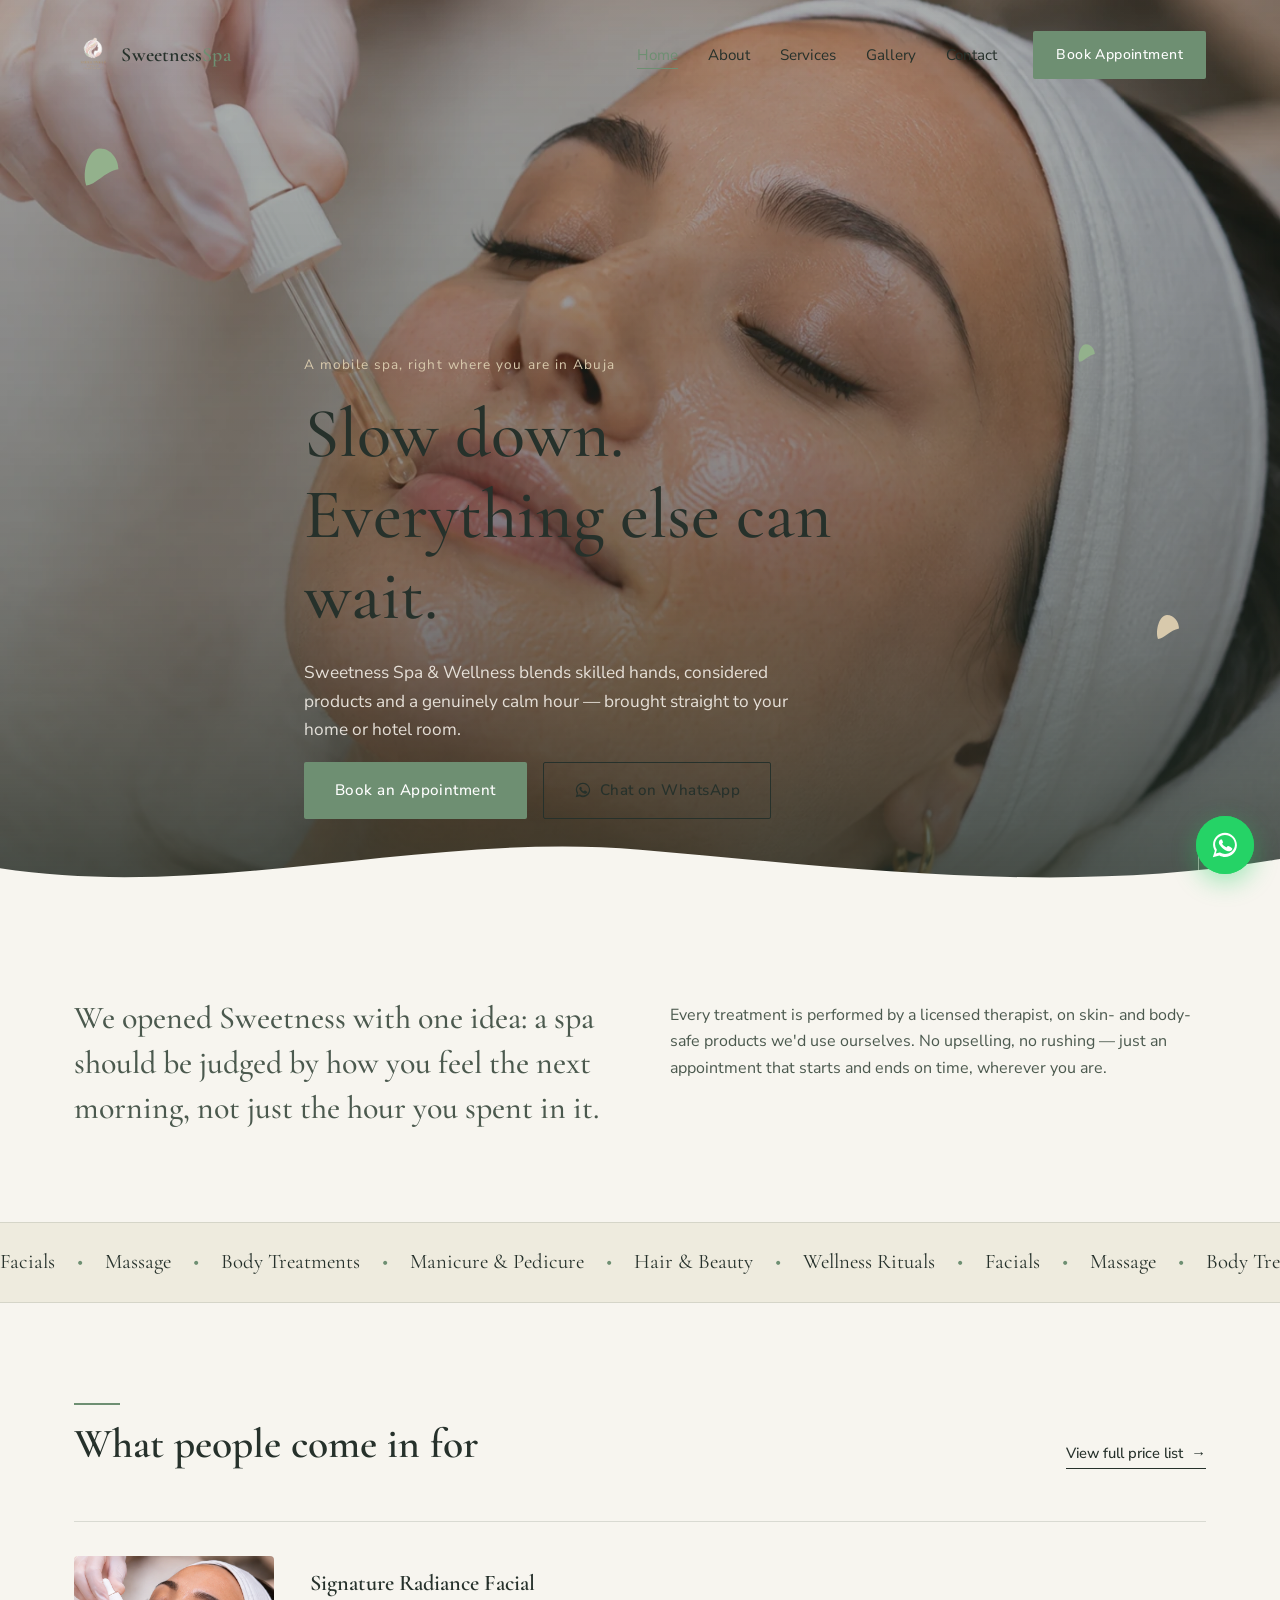
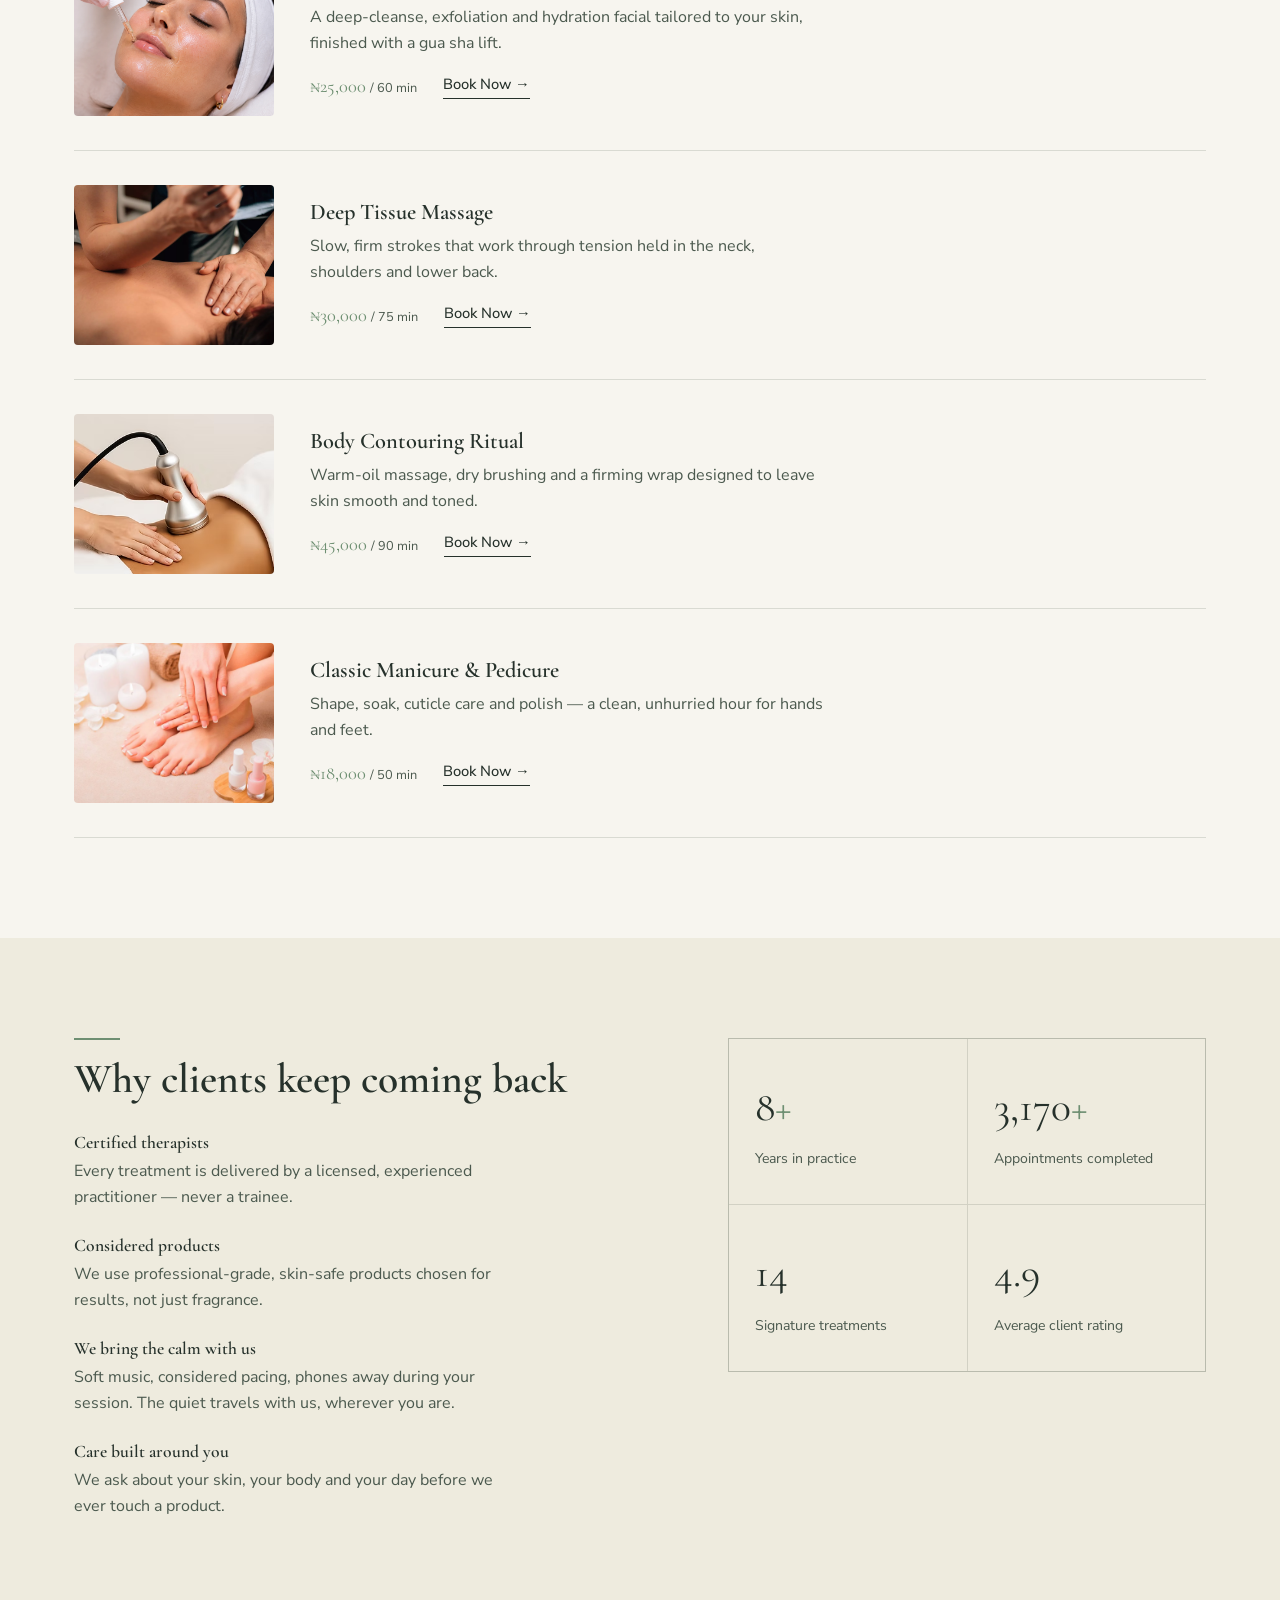
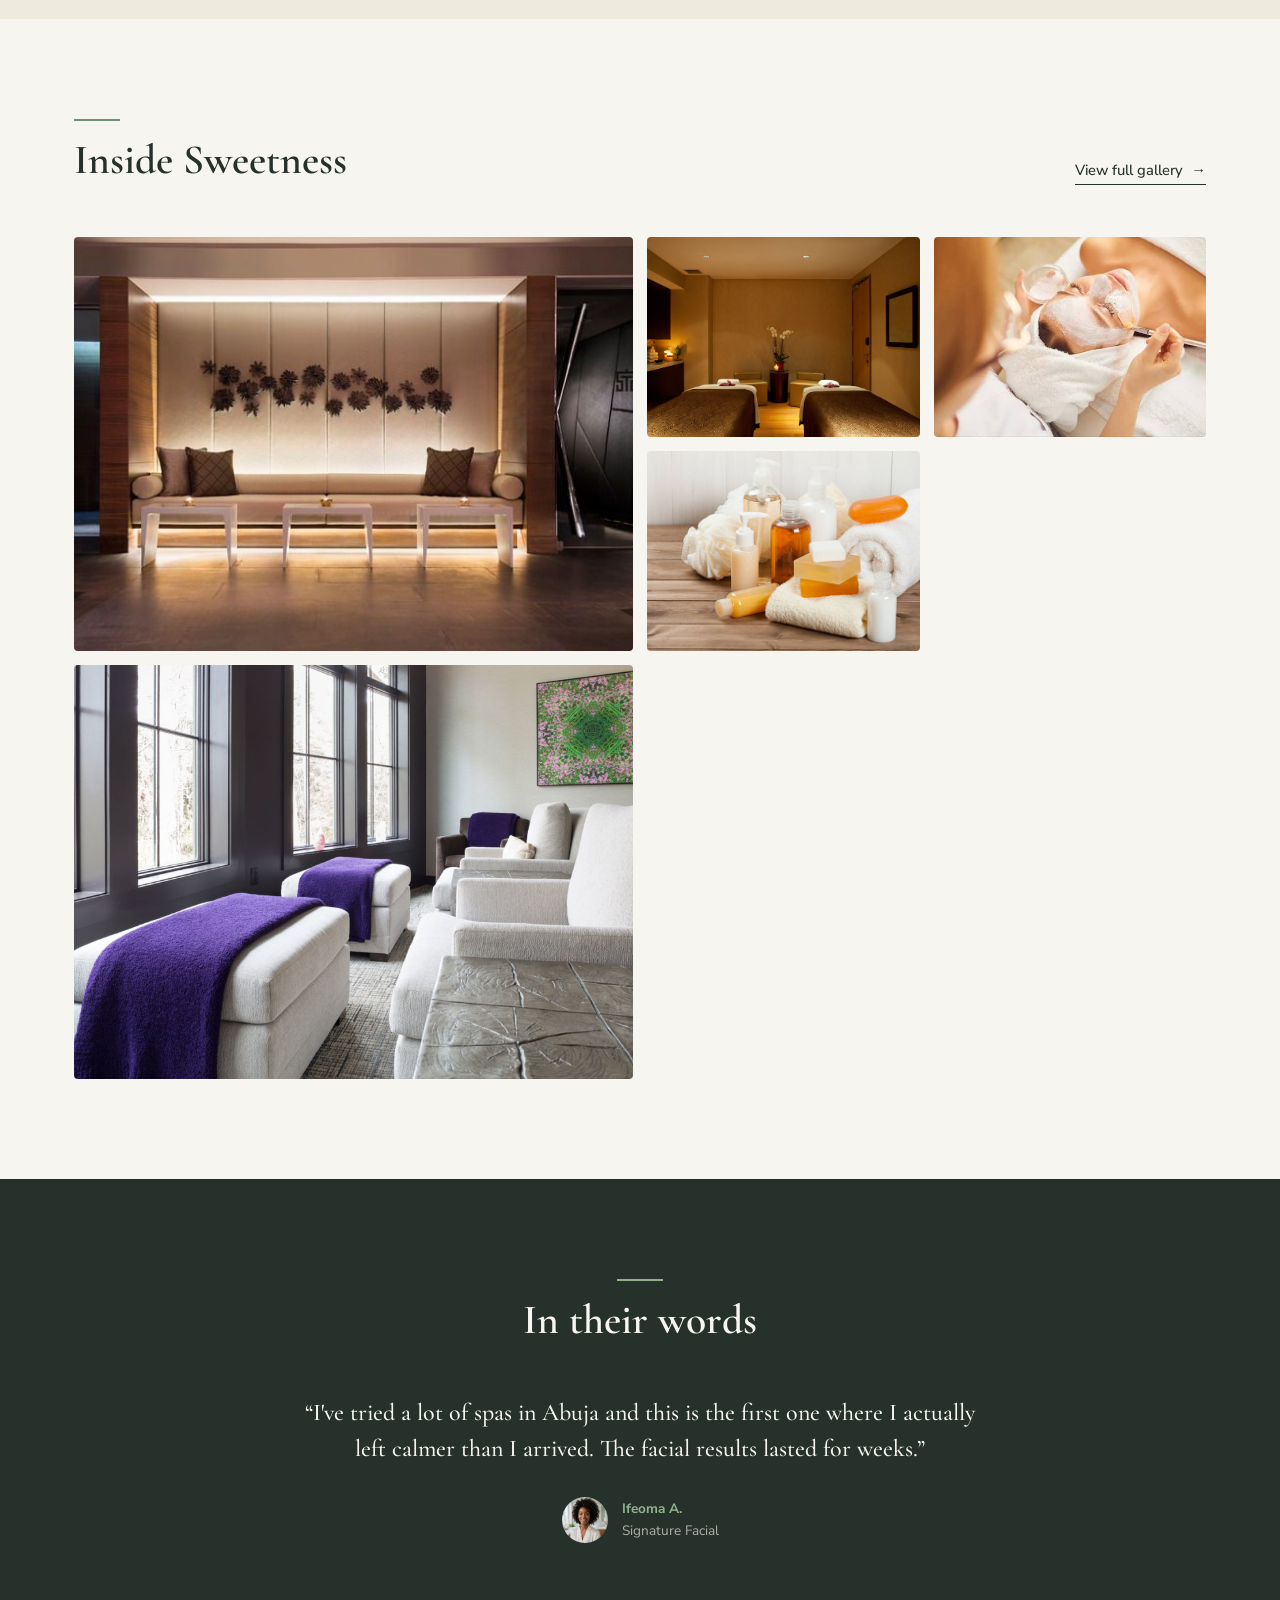
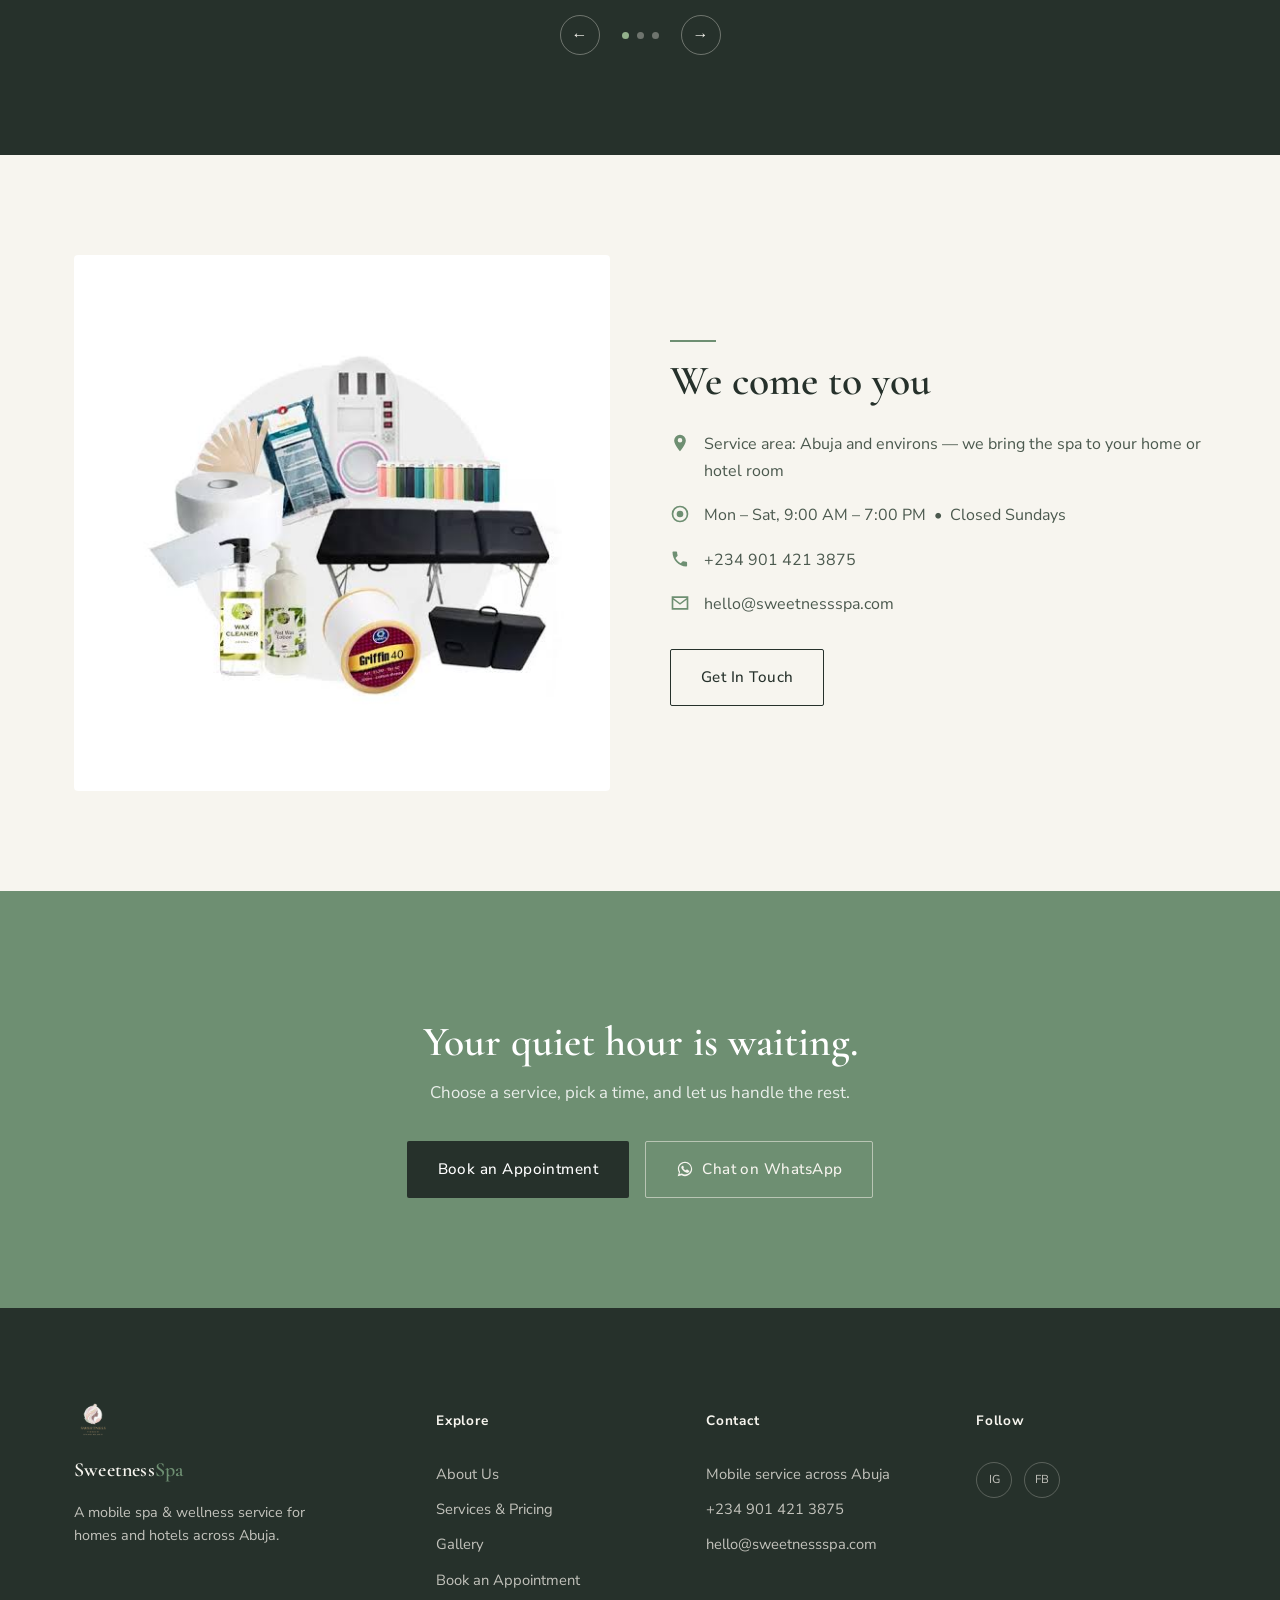
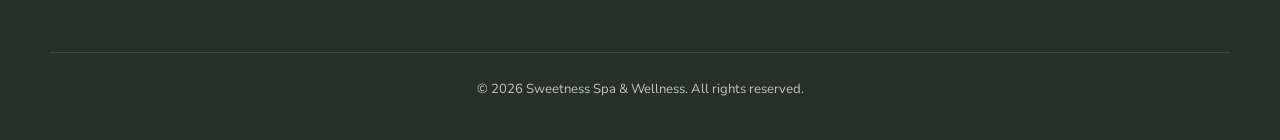
==== index.html @ 0b242384 "Add files via upload" ====
<!DOCTYPE html>
<html lang="en">
<head>
<script>document.documentElement.classList.add('js');</script>
<meta charset="UTF-8">
<meta name="viewport" content="width=device-width, initial-scale=1.0">
<title>Sweetness Spa & Wellness | Mobile Spa & Beauty Treatments in Abuja</title>
<meta name="description" content="Sweetness Spa & Wellness is a mobile spa bringing premium facials, massages, body treatments and beauty services to your home or hotel in Abuja. Book on WhatsApp.">
<meta name="keywords" content="mobile spa, massage, facial, wellness, home service spa, Abuja spa">
<link rel="canonical" href="https://www.sweetnessspa.com/">

<!-- Open Graph -->
<meta property="og:title" content="Sweetness Spa & Wellness">
<meta property="og:description" content="Premium spa & beauty treatments. Book your appointment today.">
<meta property="og:type" content="website">

<!-- REPLACE: favicon.ico -->
<link rel="icon" type="image/x-icon" href="images/favicon.ico">

<!-- Fonts -->
<link rel="preconnect" href="https://fonts.googleapis.com">
<link rel="preconnect" href="https://fonts.gstatic.com" crossorigin>
<link href="https://fonts.googleapis.com/css2?family=Cormorant+Garamond:ital,wght@0,400;0,500;0,600;0,700;1,500&family=Nunito+Sans:wght@300;400;500;600;700&display=swap" rel="stylesheet">

<link rel="stylesheet" href="css/style.css">
</head>
<body>

<!-- ================= PRELOADER ================= -->
<div class="preloader" id="preloader">
  <span class="preloader-mark">A</span>
</div>

<!-- ================= HEADER / NAV ================= -->
<header class="site-header" id="siteHeader">
  <div class="container header-inner">
    <a href="index.html" class="brand">
      <!-- REPLACE: logo.png -->
      <img src="img/WhatsApp_Image_2026-09-09_at_16.19.24-removebg-preview.png" alt="Sweetness Spa & Wellness logo" class="brand-logo">
      <span class="brand-name">Sweetness<em>Spa</em></span>
    </a>

    <nav class="main-nav" id="mainNav">
      <ul>
        <li><a href="index.html" class="active">Home</a></li>
        <li><a href="about.html">About</a></li>
        <li><a href="services.html">Services</a></li>
        <li><a href="gallery.html">Gallery</a></li>
        <li><a href="contact.html">Contact</a></li>
      </ul>
      <a href="booking.html" class="btn btn-gold nav-cta">Book Appointment</a>
    </nav>

    <button class="hamburger" id="hamburger" aria-label="Open menu" aria-expanded="false" aria-controls="mainNav">
      <span></span><span></span><span></span>
    </button>
  </div>
</header>

<main id="main-content">

  <!-- ================= HERO ================= -->
  <section class="hero" id="hero">
    <div class="hero-media">
      <!-- REPLACE: hero-spa.jpg (wide, high-quality interior/treatment shot) -->
      <img src="img/signature_radiance.webp" alt="Sweetness Spa treatment room" class="hero-img">
      <div class="hero-overlay"></div>
    </div>

    <div class="container hero-content">
      <p class="eyebrow reveal-item" data-reveal="1">A mobile spa, right where you are in Abuja</p>
      <h1 class="hero-title">
        <span class="line" data-reveal="2">Slow down.</span>
        <span class="line" data-reveal="3">Everything else can wait.</span>
      </h1>
      <p class="hero-sub reveal-item" data-reveal="4">
        Sweetness Spa &amp; Wellness blends skilled hands, considered products and a
        genuinely calm hour — brought straight to your home or hotel room.
      </p>
      <div class="hero-actions reveal-item" data-reveal="5">
        <a href="booking.html" class="btn btn-gold">Book an Appointment</a>
        <a href="#" class="btn btn-outline whatsapp-cta" id="heroWhatsapp">
          <svg viewBox="0 0 32 32" class="icon-wa" aria-hidden="true"><path d="M16 3C9 3 3.3 8.6 3.3 15.5c0 2.4.7 4.7 1.9 6.7L3 29l7-1.9c1.9 1 4 1.6 6 1.6 7 0 12.7-5.6 12.7-12.5S23 3 16 3zm0 22.6c-1.9 0-3.7-.5-5.3-1.5l-.4-.2-4.1 1.1 1.1-4-.3-.4a10.1 10.1 0 0 1-1.6-5.4C5.4 9.9 10.1 5.3 16 5.3c5.9 0 10.6 4.6 10.6 10.2S21.9 25.6 16 25.6zm5.8-7.6c-.3-.1-1.9-.9-2.2-1s-.5-.1-.7.1-.8 1-1 1.2-.3.2-.6.1a8.3 8.3 0 0 1-2.5-1.5 9.3 9.3 0 0 1-1.7-2.1c-.2-.3 0-.5.1-.6l.4-.5.3-.4a.6.6 0 0 0 0-.5c-.1-.1-.7-1.6-.9-2.2s-.5-.5-.7-.5h-.6a1.2 1.2 0 0 0-.8.4A3.6 3.6 0 0 0 9.4 13c0 1.7 1.3 3.4 1.5 3.6s2.5 3.8 6 5.2c3.6 1.4 3.6.9 4.2.9s2.1-.8 2.4-1.6.3-1.5.2-1.6-.3-.2-.6-.3z"/></svg>
          Chat on WhatsApp
        </a>
      </div>
    </div>

    <div class="hero-scroll-cue" aria-hidden="true"><span></span>Scroll</div>
  </section>

  <!-- ================= INTRO STRIP ================= -->
  <section class="intro">
    <div class="container intro-grid">
      <p class="intro-lead">
        We opened Sweetness with one idea: a spa should be judged by how you feel
        the next morning, not just the hour you spent in it.
      </p>
      <p class="intro-copy">
        Every treatment is performed by a licensed therapist, on skin- and
        body-safe products we'd use ourselves. No upselling, no rushing —
        just an appointment that starts and ends on time, wherever you are.
      </p>
    </div>
  </section>

  <!-- ================= SERVICES MARQUEE ================= -->
  <div class="marquee" aria-hidden="true">
    <div class="marquee-track">
      <span>Facials</span><span>•</span><span>Massage</span><span>•</span>
      <span>Body Treatments</span><span>•</span><span>Manicure &amp; Pedicure</span><span>•</span>
      <span>Hair &amp; Beauty</span><span>•</span><span>Wellness Rituals</span><span>•</span>
      <span>Facials</span><span>•</span><span>Massage</span><span>•</span>
      <span>Body Treatments</span><span>•</span><span>Manicure &amp; Pedicure</span><span>•</span>
      <span>Hair &amp; Beauty</span><span>•</span><span>Wellness Rituals</span><span>•</span>
    </div>
  </div>

  <!-- ================= FEATURED SERVICES ================= -->
  <section class="section services-preview" id="services">
    <div class="container">
      <div class="section-head">
        <h2>What people come in for</h2>
        <a href="services.html" class="text-link">View full price list &nbsp;&rarr;</a>
      </div>

      <div class="service-list">

        <article class="service-row">
          <div class="service-row-media">
            <!-- REPLACE: service-facial.jpg -->
            <img src="img/signature_radiance.webp" alt="Signature facial treatment">
          </div>
          <div class="service-row-body">
            <h3>Signature Radiance Facial</h3>
            <p>A deep-cleanse, exfoliation and hydration facial tailored to your skin, finished with a gua sha lift.</p>
            <div class="service-row-foot">
              <span class="price">&#8358;25,000 <small>/ 60 min</small></span>
              <a href="booking.html" class="text-link">Book Now &rarr;</a>
            </div>
          </div>
        </article>

        <article class="service-row">
          <div class="service-row-media">
            <!-- REPLACE: service-massage.jpg -->
            <img src="img/what-is-deep-tissue-massage-therapy-propel-physiotherapy.webp" alt="Deep tissue massage treatment">
          </div>
          <div class="service-row-body">
            <h3>Deep Tissue Massage</h3>
            <p>Slow, firm strokes that work through tension held in the neck, shoulders and lower back.</p>
            <div class="service-row-foot">
              <span class="price">&#8358;30,000 <small>/ 75 min</small></span>
              <a href="booking.html" class="text-link">Book Now &rarr;</a>
            </div>
          </div>
        </article>

        <article class="service-row">
          <div class="service-row-media">
            <!-- REPLACE: service-body.jpg -->
            <img src="img/0b7c45_4ff59da51ad84a81b05bffb6a2424893~mv2.avif" alt="Body contouring treatment">
          </div>
          <div class="service-row-body">
            <h3>Body Contouring Ritual</h3>
            <p>Warm-oil massage, dry brushing and a firming wrap designed to leave skin smooth and toned.</p>
            <div class="service-row-foot">
              <span class="price">&#8358;45,000 <small>/ 90 min</small></span>
              <a href="booking.html" class="text-link">Book Now &rarr;</a>
            </div>
          </div>
        </article>

        <article class="service-row">
          <div class="service-row-media">
            <!-- REPLACE: service-nails.jpg -->
            <img src="img/Classic-edicure.webp" alt="Manicure and pedicure treatment">
          </div>
          <div class="service-row-body">
            <h3>Classic Manicure &amp; Pedicure</h3>
            <p>Shape, soak, cuticle care and polish — a clean, unhurried hour for hands and feet.</p>
            <div class="service-row-foot">
              <span class="price">&#8358;18,000 <small>/ 50 min</small></span>
              <a href="booking.html" class="text-link">Book Now &rarr;</a>
            </div>
          </div>
        </article>

      </div>
    </div>
  </section>

  <!-- ================= WHY CHOOSE US ================= -->
  <section class="section why-us">
    <div class="container why-grid">
      <div class="why-copy">
        <h2>Why clients keep coming back</h2>
        <ul class="why-list">
          <li>
            <h4>Certified therapists</h4>
            <p>Every treatment is delivered by a licensed, experienced practitioner — never a trainee.</p>
          </li>
          <li>
            <h4>Considered products</h4>
            <p>We use professional-grade, skin-safe products chosen for results, not just fragrance.</p>
          </li>
          <li>
            <h4>We bring the calm with us</h4>
            <p>Soft music, considered pacing, phones away during your session. The quiet travels with us, wherever you are.</p>
          </li>
          <li>
            <h4>Care built around you</h4>
            <p>We ask about your skin, your body and your day before we ever touch a product.</p>
          </li>
        </ul>
      </div>

      <div class="why-stats" id="statsBlock">
        <div class="stat">
          <span class="stat-number" data-count="8">0</span><span class="stat-suffix">+</span>
          <p>Years in practice</p>
        </div>
        <div class="stat">
          <span class="stat-number" data-count="3200">0</span><span class="stat-suffix">+</span>
          <p>Appointments completed</p>
        </div>
        <div class="stat">
          <span class="stat-number" data-count="14">0</span>
          <p>Signature treatments</p>
        </div>
        <div class="stat">
          <span class="stat-number" data-count="4.9" data-decimal="1">0</span>
          <p>Average client rating</p>
        </div>
      </div>
    </div>
  </section>

  <!-- ================= GALLERY PREVIEW ================= -->
  <section class="section gallery-preview">
    <div class="container">
      <div class="section-head">
        <h2>Inside Sweetness</h2>
        <a href="gallery.html" class="text-link">View full gallery &nbsp;&rarr;</a>
      </div>
      <div class="gallery-grid">
        <!-- REPLACE: gallery-1.jpg through gallery-6.jpg with real spa photos -->
        <a href="gallery.html" class="gallery-item span-2"><img src="img/spa_reception_area.jpg" alt="Spa reception area"></a>
        <a href="gallery.html" class="gallery-item"><img src="img/treatment_room.webp" alt="Treatment room"></a>
        <a href="gallery.html" class="gallery-item"><img src="img/facial_treatment_in_process.jfif" alt="Facial treatment in progress"></a>
        <a href="gallery.html" class="gallery-item"><img src="img/spa.jpg" alt="Spa products"></a>
        <a href="gallery.html" class="gallery-item span-2"><img src="img/relax-room-chairs-1024x635.jpg" alt="Relaxation lounge"></a>
      </div>
    </div>
  </section>

  <!-- ================= TESTIMONIALS ================= -->
  <section class="section testimonials">
    <div class="container">
      <h2 class="center">In their words</h2>

      <div class="testi-slider" id="testiSlider">
        <div class="testi-track" id="testiTrack">

          <blockquote class="testi-slide">
            <p>&ldquo;I've tried a lot of spas in Abuja and this is the first one where I actually left calmer than I arrived. The facial results lasted for weeks.&rdquo;</p>
            <footer>
              <!-- REPLACE: avatar-1.jpg -->
              <img src="img/client_review_1.jfif" alt="Client portrait">
              <div><strong>Ifeoma A.</strong><span>Signature Facial</span></div>
            </footer>
          </blockquote>

          <blockquote class="testi-slide">
            <p>&ldquo;Booked a massage for my birthday and ended up making it a monthly thing. The therapists actually listen to what you ask for.&rdquo;</p>
            <footer>
              <!-- REPLACE: avatar-2.jpg -->
              <img src="img/client_review_2.jpg" alt="Client portrait">
              <div><strong>Daniel O.</strong><span>Deep Tissue Massage</span></div>
            </footer>
          </blockquote>

          <blockquote class="testi-slide">
            <p>&ldquo;The booking process was so easy and they confirmed on WhatsApp within minutes. Small thing, but it says a lot about how they run the place.&rdquo;</p>
            <footer>
              <!-- REPLACE: avatar-3.jpg -->
              <img src="img/client_review_3.avif" alt="Client portrait">
              <div><strong>Chiamaka N.</strong><span>Body Contouring Ritual</span></div>
            </footer>
          </blockquote>

        </div>

        <div class="testi-controls">
          <button id="testiPrev" aria-label="Previous testimonial">&larr;</button>
          <div class="testi-dots" id="testiDots"></div>
          <button id="testiNext" aria-label="Next testimonial">&rarr;</button>
        </div>
      </div>
    </div>
  </section>

  <!-- ================= WE COME TO YOU ================= -->
  <section class="section location-preview">
    <div class="container location-grid">
      <div class="location-media">
        <!-- REPLACE: a real photo of your travel kit / setup at a client's home -->
        <img src="img/spa_mobile_kit.jfif" alt="Sweetness Spa mobile treatment kit">
      </div>
      <div class="location-body">
        <h2>We come to you</h2>
        <ul class="location-details">
          <li>
            <svg viewBox="0 0 24 24" class="icon"><path d="M12 2a7 7 0 0 0-7 7c0 5.25 7 13 7 13s7-7.75 7-13a7 7 0 0 0-7-7zm0 9.5A2.5 2.5 0 1 1 12 6a2.5 2.5 0 0 1 0 5.5z"/></svg>
            <span>Service area: Abuja and environs &mdash; we bring the spa to your home or hotel room</span>
          </li>
          <li>
            <svg viewBox="0 0 24 24" class="icon"><path d="M12 8a4 4 0 1 0 0 8 4 4 0 0 0 0-8zm0-6a10 10 0 1 0 0 20 10 10 0 0 0 0-20zm0 18a8 8 0 1 1 0-16 8 8 0 0 1 0 16z"/></svg>
            <!-- REPLACE: actual service hours -->
            <span>Mon &ndash; Sat, 9:00 AM &ndash; 7:00 PM &nbsp;&bull;&nbsp; Closed Sundays</span>
          </li>
          <li>
            <svg viewBox="0 0 24 24" class="icon"><path d="M6.6 10.8c1.4 2.7 3.6 4.9 6.3 6.3l2.1-2.1c.3-.3.7-.4 1-.2 1.1.4 2.3.6 3.5.6.6 0 1 .4 1 1V20c0 .6-.4 1-1 1C10.6 21 3 13.4 3 4c0-.6.4-1 1-1h3.5c.6 0 1 .4 1 1 0 1.2.2 2.4.6 3.5.1.4 0 .8-.2 1L6.6 10.8z"/></svg>
            <span>+234 901 421 3875</span>
          </li>
          <li>
            <svg viewBox="0 0 24 24" class="icon"><path d="M2 4h20v16H2V4zm2 2v.01L12 12l8-5.99V6H4zm16 12V8.24l-8 6-8-6V18h16z"/></svg>
            <!-- REPLACE: actual email address -->
            <span>hello@sweetnessspa.com</span>
          </li>
        </ul>
        <a href="contact.html" class="btn btn-outline">Get In Touch</a>
      </div>
    </div>
  </section>

  <!-- ================= FINAL CTA ================= -->
  <section class="final-cta">
    <div class="container">
      <h2>Your quiet hour is waiting.</h2>
      <p>Choose a service, pick a time, and let us handle the rest.</p>
      <div class="hero-actions">
        <a href="booking.html" class="btn btn-gold">Book an Appointment</a>
        <a href="#" class="btn btn-outline-light whatsapp-cta" id="ctaWhatsapp">
          <svg viewBox="0 0 32 32" class="icon-wa" aria-hidden="true"><path d="M16 3C9 3 3.3 8.6 3.3 15.5c0 2.4.7 4.7 1.9 6.7L3 29l7-1.9c1.9 1 4 1.6 6 1.6 7 0 12.7-5.6 12.7-12.5S23 3 16 3zm0 22.6c-1.9 0-3.7-.5-5.3-1.5l-.4-.2-4.1 1.1 1.1-4-.3-.4a10.1 10.1 0 0 1-1.6-5.4C5.4 9.9 10.1 5.3 16 5.3c5.9 0 10.6 4.6 10.6 10.2S21.9 25.6 16 25.6zm5.8-7.6c-.3-.1-1.9-.9-2.2-1s-.5-.1-.7.1-.8 1-1 1.2-.3.2-.6.1a8.3 8.3 0 0 1-2.5-1.5 9.3 9.3 0 0 1-1.7-2.1c-.2-.3 0-.5.1-.6l.4-.5.3-.4a.6.6 0 0 0 0-.5c-.1-.1-.7-1.6-.9-2.2s-.5-.5-.7-.5h-.6a1.2 1.2 0 0 0-.8.4A3.6 3.6 0 0 0 9.4 13c0 1.7 1.3 3.4 1.5 3.6s2.5 3.8 6 5.2c3.6 1.4 3.6.9 4.2.9s2.1-.8 2.4-1.6.3-1.5.2-1.6-.3-.2-.6-.3z"/></svg>
          Chat on WhatsApp
        </a>
      </div>
    </div>
  </section>

</main>

<!-- ================= FOOTER ================= -->
<footer class="site-footer">
  <div class="container footer-grid">
    <div class="footer-brand">
      <!-- REPLACE: logo.png (light version if needed) -->
      <img src="img/WhatsApp_Image_2026-09-09_at_16.19.24-removebg-preview.png" alt="Sweetness Spa & Wellness logo" class="brand-logo">
      <span class="brand-name">Sweetness<em>Spa</em></span>
      <p>A mobile spa &amp; wellness service for homes and hotels across Abuja.</p>
    </div>

    <div class="footer-col">
      <h5>Explore</h5>
      <a href="about.html">About Us</a>
      <a href="services.html">Services &amp; Pricing</a>
      <a href="gallery.html">Gallery</a>
      <a href="booking.html">Book an Appointment</a>
    </div>

    <div class="footer-col">
      <h5>Contact</h5>
      <!-- REPLACE: actual address -->
      <a href="contact.html">Mobile service across Abuja</a>
      <!-- REPLACE: actual phone number -->
      <a href="tel:+2349014213875">+234 901 421 3875</a>
      <!-- REPLACE: actual email -->
      <a href="mailto:hello@sweetnessspa.com">hello@sweetnessspa.com</a>
    </div>

    <div class="footer-col">
      <h5>Follow</h5>
      <div class="social-row">
        <!-- REPLACE: real social links -->
        <a href="https://www.instagram.com/choco68290" target="_blank" rel="noopener" aria-label="Instagram">IG</a>
        <a href="https://www.facebook.com/share/1FDZrERVQa/?mibextid=wwXIfr" target="_blank" rel="noopener" aria-label="Facebook">FB</a>
      </div>
    </div>
  </div>
  <div class="footer-bottom container">
    <p>&copy; <span id="year"></span> Sweetness Spa &amp; Wellness. All rights reserved.</p>
  </div>
</footer>

<!-- ================= FLOATING WHATSAPP BUTTON ================= -->
<a href="#" class="whatsapp-float" id="floatWhatsapp" aria-label="Chat with us on WhatsApp">
  <svg viewBox="0 0 32 32" aria-hidden="true"><path d="M16 3C9 3 3.3 8.6 3.3 15.5c0 2.4.7 4.7 1.9 6.7L3 29l7-1.9c1.9 1 4 1.6 6 1.6 7 0 12.7-5.6 12.7-12.5S23 3 16 3zm0 22.6c-1.9 0-3.7-.5-5.3-1.5l-.4-.2-4.1 1.1 1.1-4-.3-.4a10.1 10.1 0 0 1-1.6-5.4C5.4 9.9 10.1 5.3 16 5.3c5.9 0 10.6 4.6 10.6 10.2S21.9 25.6 16 25.6zm5.8-7.6c-.3-.1-1.9-.9-2.2-1s-.5-.1-.7.1-.8 1-1 1.2-.3.2-.6.1a8.3 8.3 0 0 1-2.5-1.5 9.3 9.3 0 0 1-1.7-2.1c-.2-.3 0-.5.1-.6l.4-.5.3-.4a.6.6 0 0 0 0-.5c-.1-.1-.7-1.6-.9-2.2s-.5-.5-.7-.5h-.6a1.2 1.2 0 0 0-.8.4A3.6 3.6 0 0 0 9.4 13c0 1.7 1.3 3.4 1.5 3.6s2.5 3.8 6 5.2c3.6 1.4 3.6.9 4.2.9s2.1-.8 2.4-1.6.3-1.5.2-1.6-.3-.2-.6-.3z"/></svg>
</a>

<script src="js/main.js"></script>
</body>
</html>
---- css/style.css ----
/* ============================================================
   SWEETNESS SPA & WELLNESS — STYLE SHEET
   ============================================================ */

:root{
  --cream:      #F7F5EF;
  --beige:      #EEEBDE;
  --beige-dark: #E2DCC7;
  --charcoal:   #26312B;
  --charcoal-soft: #4B594E;
  --gold:       #6E8F72;
  --gold-light: #93B18C;
  --nude:       #D8C9AC;
  --white:      #FFFFFF;

  --font-display: "Cormorant Garamond", Georgia, serif;
  --font-body: "Nunito Sans", Arial, sans-serif;

  --container-w: 1180px;
  --radius-sm: 4px;
  --radius-md: 10px;
  --ease: cubic-bezier(.22,.61,.36,1);
}

*,*::before,*::after{ box-sizing:border-box; }
html{ scroll-behavior:smooth; }

@media (prefers-reduced-motion: reduce){
  html{ scroll-behavior:auto; }
  *,*::before,*::after{ animation-duration:.001ms !important; animation-iteration-count:1 !important; transition-duration:.001ms !important; scroll-behavior:auto !important; }
}

html, body{ max-width:100%; overflow-x:hidden; }

body{
  margin:0;
  font-family:var(--font-body);
  color:var(--charcoal);
  background:var(--cream);
  font-size:16px;
  line-height:1.65;
  -webkit-font-smoothing:antialiased;
}

img{ max-width:100%; display:block; }
a{ color:inherit; text-decoration:none; }
ul{ list-style:none; margin:0; padding:0; }
h1,h2,h3,h4{
  font-family:var(--font-display);
  font-weight:600;
  line-height:1.15;
  margin:0 0 .5em;
  color:var(--charcoal);
}
p{ margin:0 0 1em; }
.container{
  max-width:var(--container-w);
  margin:0 auto;
  padding:0 24px;
}

:focus-visible{
  outline:2px solid var(--gold);
  outline-offset:3px;
}

/* ---------- Buttons ---------- */
.btn{
  display:inline-flex;
  align-items:center;
  gap:8px;
  padding:15px 30px;
  border-radius:2px;
  font-family:var(--font-body);
  font-size:.95rem;
  font-weight:500;
  letter-spacing:.03em;
  border:1px solid transparent;
  cursor:pointer;
  transition:transform .35s var(--ease), background .35s var(--ease), color .35s var(--ease), border-color .35s var(--ease);
  white-space:nowrap;
}
.btn-gold{
  background:var(--gold);
  color:var(--white);
}
.btn-gold:hover{
  background:var(--charcoal);
  transform:translateY(-2px);
  box-shadow:0 12px 28px rgba(110,143,114,.35);
}
.btn-outline{
  border-color:var(--charcoal);
  color:var(--charcoal);
  background:transparent;
}
.btn-outline:hover{
  background:var(--charcoal);
  color:var(--cream);
  transform:translateY(-2px);
}
.btn-outline-light{
  border-color:rgba(247,243,236,.55);
  color:var(--cream);
  background:transparent;
}
.btn-outline-light:hover{
  background:var(--cream);
  color:var(--charcoal);
  transform:translateY(-2px);
}
.icon-wa{ width:18px; height:18px; fill:currentColor; }

.text-link{
  font-size:.92rem;
  font-weight:500;
  border-bottom:1px solid currentColor;
  padding-bottom:2px;
  transition:opacity .25s var(--ease), letter-spacing .25s var(--ease);
}
.text-link:hover{ opacity:.65; letter-spacing:.02em; }

/* ============================================================
   PRELOADER — the one orchestrated entrance moment
   ============================================================ */
.preloader{
  position:fixed; inset:0; z-index:999;
  background:var(--charcoal);
  display:flex; align-items:center; justify-content:center;
  transition:opacity .7s var(--ease), visibility .7s var(--ease);
}
.preloader-mark{
  font-family:var(--font-display);
  font-size:2.6rem;
  color:var(--gold-light);
  opacity:0;
  animation:markIn 1.1s var(--ease) forwards;
}
@keyframes markIn{
  0%{ opacity:0; letter-spacing:.5em; }
  100%{ opacity:1; letter-spacing:.05em; }
}
.preloader.done{ opacity:0; visibility:hidden; }

/* ============================================================
   HEADER / NAV
   ============================================================ */
.site-header{
  position:fixed; top:0; left:0; right:0; z-index:100;
  padding:22px 0;
  transition:padding .4s var(--ease), background .4s var(--ease), box-shadow .4s var(--ease);
}
.site-header.scrolled{
  padding:12px 0;
  background:rgba(247,243,236,.92);
  backdrop-filter:blur(8px);
  box-shadow:0 1px 0 rgba(38,49,41,.08);
}
.header-inner{
  display:flex; align-items:center; justify-content:space-between;
}
.brand{ display:flex; align-items:center; gap:10px; }
.brand-logo{ height:66px; width:auto; }
.brand-name{
  font-family:var(--font-display);
  font-size:1.25rem;
  font-weight:600;
  letter-spacing:.01em;
}
.brand-name em{ font-style:normal; color:var(--gold); }

.main-nav{ display:flex; align-items:center; gap:36px; }
.main-nav ul{ display:flex; gap:30px; }
.main-nav a:not(.btn){
  position:relative;
  font-size:.95rem;
  padding:4px 0;
}
.main-nav a:not(.btn)::after{
  content:"";
  position:absolute; left:0; bottom:0;
  width:0; height:1px;
  background:var(--gold);
  transition:width .3s var(--ease);
}
.main-nav a:not(.btn):hover::after,
.main-nav a.active::after{ width:100%; }
.main-nav a.active{ color:var(--gold); }
.nav-cta{ padding:11px 22px; font-size:.88rem; }

.hamburger{
  display:none;
  flex-direction:column;
  justify-content:center;
  gap:5px;
  width:30px; height:30px;
  background:none; border:none; cursor:pointer;
  padding:0;
}
.hamburger span{
  display:block; height:1.5px; width:100%;
  background:var(--charcoal);
  transition:transform .35s var(--ease), opacity .35s var(--ease);
}
.hamburger.open span:nth-child(1){ transform:translateY(6.5px) rotate(45deg); }
.hamburger.open span:nth-child(2){ opacity:0; }
.hamburger.open span:nth-child(3){ transform:translateY(-6.5px) rotate(-45deg); }

/* ============================================================
   HERO
   ============================================================ */
.hero{
  position:relative;
  min-height:100vh;
  display:flex;
  align-items:flex-end;
  overflow:hidden;
  color:var(--cream);
}
.hero-media{
  position:absolute; inset:0;
  overflow:hidden;
}
.hero-img{
  width:100%; height:100%;
  object-fit:cover;
  transform:scale(1.12);
  animation:kenburns 16s ease-out forwards;
}
@keyframes kenburns{
  0%{ transform:scale(1.12); }
  100%{ transform:scale(1); }
}
.hero-overlay{
  position:absolute; inset:0;
  background:linear-gradient(180deg, rgba(38,49,41,.35) 0%, rgba(38,49,41,.55) 65%, rgba(38,49,41,.82) 100%);
}
.hero::after{
  content:"";
  position:absolute; left:0; right:0; bottom:-1px; height:70px;
  background-image:url("data:image/svg+xml,%3Csvg xmlns='http://www.w3.org/2000/svg' viewBox='0 0 1440 120' preserveAspectRatio='none'%3E%3Cpath d='M0,64 C240,120 480,0 720,32 C960,64 1200,112 1440,48 L1440,120 L0,120 Z' fill='%23F7F5EF'/%3E%3C/svg%3E");
  background-size:100% 100%;
  z-index:1;
  pointer-events:none;
}
.hero-content{
  position:relative; z-index:2;
  padding-bottom:9vh;
  max-width:720px;
}
.eyebrow{
  font-size:.85rem;
  letter-spacing:.08em;
  color:var(--nude);
  margin-bottom:18px;
}
.hero-title{ margin-bottom:22px; }
.hero-title .line{
  display:block;
  font-size:clamp(2.4rem, 6vw, 4.4rem);
  font-weight:500;
  overflow:hidden;
}
.hero-sub{
  font-size:1.08rem;
  max-width:520px;
  color:rgba(247,243,236,.88);
}
.hero-actions{ display:flex; flex-wrap:wrap; gap:16px; margin-top:8px; }

/* reveal-on-load items (hero only — the single orchestrated moment) */
.reveal-item{
  opacity:0;
  transform:translateY(22px);
  animation:revealUp .9s var(--ease) forwards;
}
.reveal-item[data-reveal="1"]{ animation-delay:.35s; }
.reveal-item[data-reveal="2"]{ animation-delay:.5s; }
.reveal-item[data-reveal="3"]{ animation-delay:.68s; }
.reveal-item[data-reveal="4"]{ animation-delay:.9s; }
.reveal-item[data-reveal="5"]{ animation-delay:1.08s; }
.hero-title .line[data-reveal]{ opacity:0; transform:translateY(100%); animation:revealUp .9s var(--ease) forwards; }
@keyframes revealUp{
  to{ opacity:1; transform:translateY(0); }
}

.hero-scroll-cue{
  position:absolute; bottom:26px; right:32px; z-index:2;
  display:flex; align-items:center; gap:10px;
  font-size:.78rem; letter-spacing:.08em;
  color:rgba(247,243,236,.75);
}
.hero-scroll-cue span{
  width:1px; height:34px;
  background:rgba(247,243,236,.5);
  position:relative;
  overflow:hidden;
}
.hero-scroll-cue span::after{
  content:"";
  position:absolute; left:0; top:-100%;
  width:100%; height:100%;
  background:var(--gold-light);
  animation:cueMove 2s ease-in-out infinite;
}
@keyframes cueMove{
  0%{ top:-100%; } 50%{ top:0; } 100%{ top:100%; }
}

/* ============================================================
   INTRO STRIP
   ============================================================ */
.intro{ padding:96px 0 60px; }
.intro-grid{
  display:grid;
  grid-template-columns:1fr 1fr;
  gap:60px;
  align-items:start;
}
.intro-lead{
  font-family:var(--font-display);
  font-size:clamp(1.5rem, 2.6vw, 2rem);
  font-weight:500;
  line-height:1.4;
  color:var(--charcoal-soft);
}
.intro-copy{ font-size:1rem; color:var(--charcoal-soft); padding-top:6px; }

/* ============================================================
   MARQUEE
   ============================================================ */
.marquee{
  border-top:1px solid rgba(38,49,41,.12);
  border-bottom:1px solid rgba(38,49,41,.12);
  overflow:hidden;
  padding:22px 0;
  background:var(--beige);
}
.marquee-track{
  display:flex;
  width:max-content;
  gap:22px;
  font-family:var(--font-display);
  font-size:1.3rem;
  color:var(--gold);
  white-space:nowrap;
  animation:marqueeScroll 32s linear infinite;
}
.marquee-track span:nth-child(odd){ color:var(--charcoal); font-weight:400; }
@keyframes marqueeScroll{
  from{ transform:translateX(0); }
  to{ transform:translateX(-50%); }
}

/* ============================================================
   SECTION GENERIC
   ============================================================ */
.section{ padding:100px 0; }
.section-head{
  display:flex; align-items:flex-end; justify-content:space-between;
  gap:20px; margin-bottom:52px;
}
.section-head h2{ margin-bottom:0; }
h2{ font-size:clamp(1.9rem, 3.4vw, 2.6rem); }
h2::before{
  content:"";
  display:block;
  width:46px;
  height:2px;
  background:var(--gold);
  margin-bottom:16px;
}
.center::before,
.final-cta h2::before{ margin-left:auto; margin-right:auto; }
.testimonials h2::before{ background:var(--gold-light); }
.center{ text-align:center; }

/* ============================================================
   SERVICES PREVIEW
   ============================================================ */
.service-list{ display:flex; flex-direction:column; }
.service-row{
  display:grid;
  grid-template-columns:200px 1fr;
  gap:36px;
  padding:34px 0;
  border-top:1px solid rgba(38,49,41,.14);
  align-items:center;
}
.service-list .service-row:last-child{ border-bottom:1px solid rgba(38,49,41,.14); }
.service-row-media{
  overflow:hidden;
  border-radius:var(--radius-sm);
  aspect-ratio:4/3.2;
}
.service-row-media img{
  width:100%; height:100%; object-fit:cover;
  transition:transform .7s var(--ease);
}
.service-row:hover .service-row-media img{ transform:scale(1.06); }
.service-row-body h3{ font-size:1.4rem; margin-bottom:8px; }
.service-row-body p{
  color:var(--charcoal-soft);
  max-width:520px;
  margin-bottom:14px;
}
.service-row-foot{ display:flex; align-items:center; gap:26px; }
.price{ font-family:var(--font-display); font-size:1.15rem; color:var(--gold); }
.price small{ font-family:var(--font-body); font-size:.8rem; color:var(--charcoal-soft); }

/* ============================================================
   WHY US
   ============================================================ */
.why-us{ background:var(--beige); }
.why-grid{
  display:grid;
  grid-template-columns:1.1fr .9fr;
  gap:70px;
}
.why-list{ margin-top:30px; display:flex; flex-direction:column; gap:26px; }
.why-list h4{ font-size:1.1rem; margin-bottom:4px; }
.why-list p{ color:var(--charcoal-soft); margin-bottom:0; max-width:440px; }

.why-stats{
  display:grid;
  grid-template-columns:1fr 1fr;
  gap:1px;
  background:rgba(38,49,41,.14);
  border:1px solid rgba(38,49,41,.14);
  align-self:start;
}
.stat{
  background:var(--beige);
  padding:34px 26px;
}
.stat-number{
  font-family:var(--font-display);
  font-size:2.6rem;
  color:var(--charcoal);
}
.stat-suffix{
  font-family:var(--font-display);
  font-size:2.6rem;
  color:var(--gold);
}
.stat p{ margin:6px 0 0; font-size:.88rem; color:var(--charcoal-soft); }

/* ============================================================
   GALLERY PREVIEW
   ============================================================ */
.gallery-grid{
  display:grid;
  grid-template-columns:repeat(4, 1fr);
  grid-auto-rows:200px;
  gap:14px;
}
.gallery-item{
  position:relative;
  overflow:hidden;
  border-radius:var(--radius-sm);
}
.gallery-item.span-2{ grid-column:span 2; grid-row:span 2; }
.gallery-item img{
  width:100%; height:100%; object-fit:cover;
  transition:transform .7s var(--ease), filter .5s var(--ease);
}
.gallery-item::after{
  content:"";
  position:absolute; inset:0;
  background:rgba(38,49,41,0);
  transition:background .4s var(--ease);
}
.gallery-item:hover::after{ background:rgba(38,49,41,.12); }
.gallery-item:hover img{ transform:scale(1.08); }

/* ============================================================
   TESTIMONIALS
   ============================================================ */
.testimonials{ background:var(--charcoal); color:var(--cream); }
.testimonials h2{ color:var(--cream); margin-bottom:50px; }
.testi-slider{ max-width:720px; margin:0 auto; text-align:center; overflow:hidden; }
.testi-track{
  display:flex;
  transition:transform .6s var(--ease);
}
.testi-slide{
  min-width:100%;
  margin:0;
  padding:0 10px;
}
.testi-slide p{
  font-family:var(--font-display);
  font-size:clamp(1.15rem, 2.2vw, 1.5rem);
  font-weight:500;
  line-height:1.5;
  color:var(--cream);
  margin-bottom:30px;
}
.testi-slide footer{
  display:flex; align-items:center; justify-content:center; gap:14px;
}
.testi-slide footer img{
  width:46px; height:46px; border-radius:50%; object-fit:cover;
}
.testi-slide footer div{ text-align:left; font-size:.85rem; }
.testi-slide footer strong{ display:block; color:var(--gold-light); }
.testi-slide footer span{ color:rgba(247,243,236,.65); }

.testi-controls{
  display:flex; align-items:center; justify-content:center;
  gap:22px; margin-top:36px;
}
.testi-controls button{
  background:none; border:1px solid rgba(247,243,236,.35);
  color:var(--cream);
  width:40px; height:40px; border-radius:50%;
  cursor:pointer;
  transition:background .3s var(--ease), border-color .3s var(--ease);
  font-size:1rem;
}
.testi-controls button:hover{ background:var(--gold); border-color:var(--gold); }
.testi-dots{ display:flex; gap:8px; }
.testi-dots button{
  width:7px; height:7px; border-radius:50%; padding:0;
  border:none; background:rgba(247,243,236,.35);
}
.testi-dots button.active{ background:var(--gold-light); }

/* ============================================================
   LOCATION PREVIEW
   ============================================================ */
.location-grid{
  display:grid;
  grid-template-columns:1fr 1fr;
  gap:60px;
  align-items:center;
}
.location-media{ border-radius:var(--radius-sm); overflow:hidden; }
.location-details{ margin:26px 0 32px; display:flex; flex-direction:column; gap:18px; }
.location-details li{ display:flex; gap:14px; align-items:flex-start; }
.location-details .icon{ width:20px; height:20px; fill:var(--gold); flex-shrink:0; margin-top:2px; }
.location-details span{ color:var(--charcoal-soft); }

/* ============================================================
   FINAL CTA
   ============================================================ */
.final-cta{
  background:var(--gold);
  color:var(--white);
  padding:110px 0;
  text-align:center;
}
.final-cta h2{ color:var(--white); margin-bottom:12px; }
.final-cta p{ color:rgba(255,255,255,.85); font-size:1.05rem; margin-bottom:34px; }
.final-cta .hero-actions{ justify-content:center; }
.final-cta .btn-gold{ background:var(--charcoal); }
.final-cta .btn-gold:hover{ background:var(--white); color:var(--charcoal); }

/* ============================================================
   FOOTER
   ============================================================ */
.site-footer{ background:var(--charcoal); color:rgba(247,243,236,.75); padding:80px 0 0; }
.footer-grid{
  display:grid;
  grid-template-columns:1.4fr 1fr 1fr 1fr;
  gap:40px;
  padding-bottom:60px;
  border-bottom:1px solid rgba(247,243,236,.12);
}
.footer-grid > *{ min-width:0; }
.footer-brand .brand-name{ color:var(--cream); }
.footer-brand p{ margin-top:14px; font-size:.9rem; max-width:260px; }
.footer-col h5{
  font-family:var(--font-body);
  color:var(--cream);
  font-size:.85rem;
  letter-spacing:.06em;
  margin-bottom:18px;
}
.footer-col{ display:flex; flex-direction:column; gap:11px; font-size:.92rem; min-width:0; }
.footer-col a{ overflow-wrap:anywhere; }
.footer-col a:hover{ color:var(--gold-light); }
.social-row{ display:flex; gap:12px; }
.social-row a{
  width:36px; height:36px; border-radius:50%;
  border:1px solid rgba(247,243,236,.25);
  display:flex; align-items:center; justify-content:center;
  font-size:.72rem;
  transition:background .3s var(--ease), border-color .3s var(--ease);
}
.social-row a:hover{ background:var(--gold); border-color:var(--gold); }
.footer-bottom{ padding:26px 0; text-align:center; font-size:.82rem; }

/* ============================================================
   FLOATING WHATSAPP BUTTON
   ============================================================ */
.whatsapp-float{
  position:fixed; bottom:26px; right:26px; z-index:90;
  width:58px; height:58px; border-radius:50%;
  background:#25D366;
  display:flex; align-items:center; justify-content:center;
  box-shadow:0 8px 24px rgba(37,211,102,.4);
  transition:transform .3s var(--ease);
}
.whatsapp-float svg{ width:30px; height:30px; fill:var(--white); }
.whatsapp-float::before{
  content:"";
  position:absolute; inset:0;
  border-radius:50%;
  background:#25D366;
  animation:pulse 2.4s ease-out infinite;
  z-index:-1;
}
@keyframes pulse{
  0%{ transform:scale(1); opacity:.6; }
  100%{ transform:scale(1.9); opacity:0; }
}
.whatsapp-float:hover{ transform:scale(1.08); }

/* ============================================================
   PAGE HERO (About / Services / Gallery / Booking / Contact)
   ============================================================ */
.page-hero{
  position:relative;
  margin-top:0;
  min-height:52vh;
  display:flex;
  align-items:flex-end;
  overflow:hidden;
  color:var(--cream);
}
.page-hero-media{ position:absolute; inset:0; }
.page-hero-media img{ width:100%; height:100%; object-fit:cover; }
.page-hero-overlay{
  position:absolute; inset:0;
  background:linear-gradient(180deg, rgba(38,49,41,.45) 0%, rgba(38,49,41,.72) 100%);
}
.page-hero::after{
  content:"";
  position:absolute; left:0; right:0; bottom:-1px; height:60px;
  background-image:url("data:image/svg+xml,%3Csvg xmlns='http://www.w3.org/2000/svg' viewBox='0 0 1440 120' preserveAspectRatio='none'%3E%3Cpath d='M0,64 C240,120 480,0 720,32 C960,64 1200,112 1440,48 L1440,120 L0,120 Z' fill='%23F7F5EF'/%3E%3C/svg%3E");
  background-size:100% 100%;
  z-index:1;
  pointer-events:none;
}
.page-hero-content{ position:relative; z-index:2; padding-bottom:64px; max-width:760px; }
.page-hero-content h1{ color:var(--cream); font-size:clamp(2rem, 4.4vw, 3.1rem); margin-bottom:0; }
.page-hero .eyebrow{ color:var(--nude); }

/* ============================================================
   ABOUT — STORY
   ============================================================ */
.story-grid{
  display:grid;
  grid-template-columns:.85fr 1.15fr;
  gap:70px;
  align-items:center;
}
.story-media{ border-radius:var(--radius-sm); overflow:hidden; }
.story-body h2{ font-size:clamp(1.6rem, 2.8vw, 2.2rem); margin:10px 0 20px; }
.story-body p{ color:var(--charcoal-soft); }

/* ============================================================
   ABOUT — MISSION
   ============================================================ */
.mission{ background:var(--beige); }
.mission-head{ max-width:560px; margin-bottom:50px; }
.mission-head h2{ margin-top:10px; }
.mission-grid{
  display:grid;
  grid-template-columns:repeat(3, 1fr);
  gap:1px;
  background:rgba(38,49,41,.14);
  border:1px solid rgba(38,49,41,.14);
}
.mission-card{
  background:var(--beige);
  padding:40px 34px;
}
.mission-card h3{ font-size:1.2rem; margin-bottom:12px; color:var(--gold); }
.mission-card p{ color:var(--charcoal-soft); margin-bottom:0; }

/* ============================================================
   ABOUT — DIFFERENCE
   ============================================================ */
.difference-grid{
  display:grid;
  grid-template-columns:.85fr 1.15fr;
  gap:70px;
}
.difference-copy h2{ font-size:clamp(1.6rem, 2.8vw, 2.2rem); margin:10px 0 16px; }
.difference-copy p{ color:var(--charcoal-soft); max-width:380px; }
.difference-list{ display:flex; flex-direction:column; }
.difference-item{
  display:grid;
  grid-template-columns:56px 1fr;
  gap:20px;
  padding:26px 0;
  border-top:1px solid rgba(38,49,41,.14);
}
.difference-list .difference-item:last-child{ border-bottom:1px solid rgba(38,49,41,.14); }
.difference-index{
  font-family:var(--font-display);
  font-size:1.3rem;
  color:var(--gold);
}
.difference-item h4{ font-size:1.05rem; margin-bottom:6px; }
.difference-item p{ color:var(--charcoal-soft); margin-bottom:0; }

/* ============================================================
   ABOUT — TEAM
   ============================================================ */
.team-sub{ color:var(--charcoal-soft); margin-bottom:0; max-width:320px; }
.team-grid{
  display:grid;
  grid-template-columns:repeat(3, 1fr);
  gap:28px;
}
.team-card img{
  width:100%; aspect-ratio:5/6; object-fit:cover;
  border-radius:var(--radius-sm);
  margin-bottom:18px;
  transition:transform .6s var(--ease);
}
.team-card:hover img{ transform:translateY(-6px); }
.team-card h4{ font-size:1.05rem; margin-bottom:2px; }
.team-card span{ font-size:.85rem; color:var(--charcoal-soft); }

/* ============================================================
   SERVICES — FILTER BAR
   ============================================================ */
.filter-bar{
  position:sticky; top:0; z-index:50;
  background:rgba(247,243,236,.94);
  backdrop-filter:blur(8px);
  border-bottom:1px solid rgba(38,49,41,.12);
  padding:18px 0;
}
.filter-row{
  display:flex;
  gap:10px;
  overflow-x:auto;
  scrollbar-width:none;
}
.filter-row::-webkit-scrollbar{ display:none; }
.filter-btn{
  flex:0 0 auto;
  padding:9px 20px;
  border-radius:20px;
  border:1px solid rgba(38,49,41,.22);
  background:transparent;
  color:var(--charcoal-soft);
  font-family:var(--font-body);
  font-size:.88rem;
  cursor:pointer;
  transition:background .3s var(--ease), color .3s var(--ease), border-color .3s var(--ease);
  white-space:nowrap;
}
.filter-btn:hover{ border-color:var(--gold); color:var(--charcoal); }
.filter-btn.active{ background:var(--charcoal); border-color:var(--charcoal); color:var(--cream); }

/* ============================================================
   SERVICES — CATEGORY SECTIONS & CARDS
   ============================================================ */
.service-category{ padding:80px 0; }
.service-category.alt{ background:var(--beige); }
.category-title{ margin-bottom:36px; }

.service-cards{
  display:grid;
  grid-template-columns:repeat(4, 1fr);
  gap:26px;
}
.service-card{
  background:var(--cream);
  border:1px solid rgba(38,49,41,.12);
  border-radius:var(--radius-sm);
  overflow:hidden;
  display:flex;
  flex-direction:column;
  transition:opacity .35s var(--ease), transform .35s var(--ease), box-shadow .35s var(--ease);
}
.service-category.alt .service-card{ background:var(--beige); }
.service-card:hover{
  transform:translateY(-5px);
  box-shadow:0 20px 40px rgba(38,49,41,.12), 0 0 0 1px rgba(110,143,114,.18);
}
.service-card-media{ aspect-ratio:5/4; overflow:hidden; }
.service-card-media img{
  width:100%; height:100%; object-fit:cover;
  transition:transform .6s var(--ease);
}
.service-card:hover .service-card-media img{ transform:scale(1.07); }
.service-card-body{ padding:22px; display:flex; flex-direction:column; flex:1; }
.service-card-body h3{ font-size:1.08rem; margin-bottom:8px; }
.service-card-body p{
  font-size:.9rem;
  color:var(--charcoal-soft);
  flex:1;
}
.service-card-meta{
  display:flex; justify-content:space-between; align-items:baseline;
  margin-bottom:16px;
  padding-top:12px;
  border-top:1px solid rgba(38,49,41,.12);
}
.service-card-meta .duration{ font-size:.82rem; color:var(--charcoal-soft); }
.service-card-meta .price{ font-family:var(--font-display); font-size:1.15rem; color:var(--gold); }
.btn-block{ width:100%; justify-content:center; padding:12px 20px; font-size:.86rem; }

/* filter animation state */
.service-card.is-hidden{
  display:none;
}

/* ============================================================
   GALLERY — MASONRY GRID
   ============================================================ */
.gallery-full{ padding-top:70px; }
.masonry{
  display:grid;
  grid-template-columns:repeat(4, 1fr);
  grid-auto-rows:190px;
  gap:16px;
}
.masonry-item{
  position:relative;
  overflow:hidden;
  border-radius:var(--radius-sm);
  border:none;
  padding:0;
  cursor:pointer;
  background:none;
  grid-row:span 1;
}
.masonry-item.tall{ grid-row:span 2; }
.masonry-item.wide{ grid-column:span 2; }
.masonry-item img{
  width:100%; height:100%; object-fit:cover;
  transition:transform .7s var(--ease);
}
.masonry-item::after{
  content:"";
  position:absolute; inset:0;
  background:rgba(38,49,41,0);
  transition:background .4s var(--ease);
}
.masonry-item::before{
  content:"\\2295";
  position:absolute; top:50%; left:50%;
  transform:translate(-50%,-50%) scale(.6);
  color:var(--cream);
  font-size:1.6rem;
  opacity:0;
  transition:opacity .35s var(--ease), transform .35s var(--ease);
  z-index:1;
}
.masonry-item:hover::after{ background:rgba(38,49,41,.28); }
.masonry-item:hover::before{ opacity:1; transform:translate(-50%,-50%) scale(1); }
.masonry-item:hover img{ transform:scale(1.08); }
.masonry-item.is-hidden{ display:none; }

/* ============================================================
   LIGHTBOX
   ============================================================ */
.lightbox{
  position:fixed; inset:0; z-index:200;
  background:rgba(20,16,14,.94);
  display:flex; align-items:center; justify-content:center;
  opacity:0; visibility:hidden;
  transition:opacity .35s var(--ease), visibility .35s var(--ease);
  padding:40px;
}
.lightbox.open{ opacity:1; visibility:visible; }
.lightbox-figure{
  max-width:min(920px, 88vw);
  max-height:86vh;
  margin:0;
  text-align:center;
  transform:scale(.94);
  opacity:0;
  transition:transform .4s var(--ease), opacity .4s var(--ease);
}
.lightbox.open .lightbox-figure{ transform:scale(1); opacity:1; }
.lightbox-figure img{
  max-width:100%; max-height:76vh;
  width:auto; margin:0 auto;
  border-radius:var(--radius-sm);
}
.lightbox-figure figcaption{
  color:var(--nude);
  font-size:.92rem;
  margin-top:16px;
  letter-spacing:.02em;
}
.lightbox-close, .lightbox-nav{
  position:absolute;
  background:none; border:none;
  color:var(--cream);
  cursor:pointer;
  transition:opacity .25s var(--ease), transform .25s var(--ease);
}
.lightbox-close:hover, .lightbox-nav:hover{ opacity:.65; }
.lightbox-close{ top:26px; right:32px; font-size:2rem; line-height:1; }
.lightbox-nav{ top:50%; transform:translateY(-50%); font-size:1.8rem; padding:10px; }
.lightbox-nav:hover{ transform:translateY(-50%) scale(1.15); }
.lightbox-nav.prev{ left:20px; }
.lightbox-nav.next{ right:20px; }

/* ============================================================
   BOOKING PAGE
   ============================================================ */
.page-hero.small{ min-height:38vh; }

.booking-grid{
  display:grid;
  grid-template-columns:1.5fr 1fr;
  gap:50px;
  align-items:start;
}

.booking-card{
  background:var(--beige);
  border:1px solid rgba(38,49,41,.12);
  border-radius:var(--radius-md);
  padding:44px;
  position:relative;
}

.booking-form{ display:flex; flex-direction:column; gap:22px; }
.form-row{ display:flex; flex-direction:column; gap:8px; }
.form-row.two-col{
  display:grid;
  grid-template-columns:1fr 1fr;
  gap:22px;
}
.form-row.two-col > div{ display:flex; flex-direction:column; gap:8px; }

label{
  font-size:.88rem;
  font-weight:500;
  color:var(--charcoal);
}
.req{ color:var(--gold); }
.optional{ color:var(--charcoal-soft); font-weight:400; font-size:.82rem; }

input, select, textarea{
  font-family:var(--font-body);
  font-size:.96rem;
  color:var(--charcoal);
  background:var(--cream);
  border:1px solid rgba(38,49,41,.2);
  border-radius:var(--radius-sm);
  padding:13px 15px;
  transition:border-color .3s var(--ease), box-shadow .3s var(--ease);
  width:100%;
}
input:focus, select:focus, textarea:focus{
  outline:none;
  border-color:var(--gold);
  box-shadow:0 0 0 3px rgba(166,130,79,.15);
}
textarea{ resize:vertical; min-height:100px; font-family:var(--font-body); }

.submit-btn{ margin-top:8px; }
.form-note{
  font-size:.82rem;
  color:var(--charcoal-soft);
  text-align:center;
  margin:0;
}

/* field validity feedback */
.form-row.invalid input,
.form-row.invalid select{
  border-color:#B3554A;
  box-shadow:0 0 0 3px rgba(179,85,74,.12);
}

/* ---------- Confirmation state ---------- */
.booking-confirmation{
  text-align:center;
  padding:20px 10px;
  display:flex;
  flex-direction:column;
  align-items:center;
  gap:6px;
}
.booking-confirmation h3{ margin-top:10px; }
.booking-confirmation p{ color:var(--charcoal-soft); max-width:400px; margin-bottom:14px; }
.booking-confirmation .btn{ margin-bottom:10px; }
.reset-form{ background:none; border:none; cursor:pointer; font-family:var(--font-body); }

.confirm-check{ width:76px; height:76px; }
.confirm-circle{
  fill:none;
  stroke:var(--gold);
  stroke-width:2.5;
  stroke-dasharray:182;
  stroke-dashoffset:182;
  animation:circleDraw .6s var(--ease) forwards;
}
.confirm-tick{
  fill:none;
  stroke:var(--gold);
  stroke-width:3.5;
  stroke-linecap:round;
  stroke-linejoin:round;
  stroke-dasharray:40;
  stroke-dashoffset:40;
  animation:tickDraw .4s var(--ease) forwards .55s;
}
@keyframes circleDraw{ to{ stroke-dashoffset:0; } }
@keyframes tickDraw{ to{ stroke-dashoffset:0; } }

/* ---------- Aside ---------- */
.booking-aside{ display:flex; flex-direction:column; gap:28px; position:sticky; top:100px; }
.aside-block{
  background:var(--cream);
  border:1px solid rgba(38,49,41,.12);
  border-radius:var(--radius-md);
  padding:30px;
}
.aside-block h3{ font-size:1.1rem; margin-bottom:14px; }
.aside-block p{ color:var(--charcoal-soft); font-size:.92rem; }

.steps-list{ display:flex; flex-direction:column; gap:16px; padding:0; margin:0; }
.steps-list li{
  list-style:none;
  display:flex;
  gap:14px;
  align-items:flex-start;
  font-size:.92rem;
  color:var(--charcoal-soft);
}
.steps-list span{
  flex-shrink:0;
  width:26px; height:26px;
  border-radius:50%;
  background:var(--gold);
  color:var(--white);
  font-family:var(--font-display);
  font-size:.85rem;
  display:flex; align-items:center; justify-content:center;
}

.hours-list{ display:flex; flex-direction:column; gap:10px; padding:0; margin:0; }
.hours-list li{
  list-style:none;
  display:flex; justify-content:space-between;
  font-size:.9rem;
  color:var(--charcoal-soft);
  padding-bottom:10px;
  border-bottom:1px solid rgba(38,49,41,.1);
}
.hours-list li:last-child{ border-bottom:none; padding-bottom:0; }
.hours-list li span:first-child{ color:var(--charcoal); font-weight:500; }

/* ============================================================
   CONTACT PAGE
   ============================================================ */
.contact-info-list{
  display:flex; flex-direction:column; gap:16px;
  padding:0; margin:0 0 20px;
}
.contact-info-list li{
  list-style:none;
  display:flex; gap:12px; align-items:flex-start;
  font-size:.92rem;
  color:var(--charcoal-soft);
}
.contact-info-list .icon{ width:18px; height:18px; fill:var(--gold); flex-shrink:0; margin-top:2px; }
.contact-info-list a{ color:var(--charcoal-soft); transition:color .25s var(--ease); }
.contact-info-list a:hover{ color:var(--gold); }

.social-row-dark a{
  border-color:rgba(38,49,41,.2);
  color:var(--charcoal);
}
.social-row-dark a:hover{ background:var(--gold); border-color:var(--gold); color:var(--white); }

.map-section{ line-height:0; }
.map-section iframe{
  width:100%;
  height:420px;
  border:0;
  filter:grayscale(.15) contrast(1.02);
}

/* ============================================================
   SCROLL REVEAL (progressive enhancement — only when JS runs)
   ============================================================ */
html.js .reveal-target{
  opacity:0;
  transform:translateY(30px);
  transition:opacity .8s var(--ease), transform .8s var(--ease);
}
html.js .service-card.reveal-target{
  transition:opacity .8s var(--ease), transform .5s var(--ease), box-shadow .35s var(--ease);
}
html.js .reveal-target.in-view{
  opacity:1;
  transform:translateY(0);
}

@media (prefers-reduced-motion: reduce){
  html.js .reveal-target{ opacity:1; transform:none; transition:none; }
}

/* ============================================================
   DECORATIVE FLOATING LEAVES (injected via JS into heroes)
   ============================================================ */
.decor-leaf{
  position:absolute;
  pointer-events:none;
  z-index:1;
  animation:leafDrift 8s ease-in-out infinite;
}
.decor-leaf svg{ width:100%; height:100%; display:block; }
@keyframes leafDrift{
  0%, 100%{ transform:translate(0,0) rotate(0deg); }
  50%{ transform:translate(10px,-20px) rotate(10deg); }
}
@media (prefers-reduced-motion: reduce){
  .decor-leaf{ animation:none; }
}

/* ============================================================
   RESPONSIVE
   ============================================================ */
@media (max-width: 980px){
  .intro-grid, .why-grid, .location-grid{ grid-template-columns:1fr; gap:30px; }
  .why-stats{ grid-template-columns:1fr 1fr; }
  .gallery-grid{ grid-template-columns:repeat(2,1fr); grid-auto-rows:170px; }
  .gallery-item.span-2{ grid-column:span 2; grid-row:span 1; }
  .service-row{ grid-template-columns:130px 1fr; gap:22px; }
  .footer-grid{ grid-template-columns:1fr 1fr; }
  .story-grid, .difference-grid{ grid-template-columns:1fr; gap:34px; }
  .mission-grid{ grid-template-columns:1fr; }
  .team-grid{ grid-template-columns:repeat(3, 1fr); gap:16px; }
  .service-cards{ grid-template-columns:repeat(2, 1fr); }
  .masonry{ grid-template-columns:repeat(2, 1fr); grid-auto-rows:220px; }
  .masonry-item.wide{ grid-column:span 2; }
  .booking-grid{ grid-template-columns:1fr; }
  .booking-aside{ position:static; }
}

@media (max-width: 760px){
  .brand-logo{ height:48px; }
  .main-nav{
    position:fixed; top:0; right:0; height:100vh; width:min(78vw,320px);
    background:var(--cream);
    flex-direction:column; align-items:flex-start;
    padding:100px 32px 40px;
    transform:translateX(100%);
    transition:transform .45s var(--ease);
    box-shadow:-8px 0 30px rgba(0,0,0,.08);
  }
  .main-nav.open{ transform:translateX(0); }
  .main-nav ul{ flex-direction:column; gap:22px; margin-bottom:30px; }
  .hamburger{ display:flex; }
  .nav-cta{ width:100%; justify-content:center; }

  .service-row{ grid-template-columns:1fr; }
  .service-row-media{ aspect-ratio:16/10; }
  .why-stats{ grid-template-columns:1fr 1fr; }
  .footer-grid{ grid-template-columns:1fr; }
  .section{ padding:70px 0; }
  .section-head{ flex-direction:column; align-items:flex-start; gap:12px; }
  .team-grid{ grid-template-columns:1fr 1fr; }
  .page-hero{ min-height:42vh; }
  .service-cards{ grid-template-columns:1fr; }
  .filter-bar{ padding:14px 0; }
  .masonry{ grid-template-columns:1fr 1fr; grid-auto-rows:150px; gap:10px; }
  .masonry-item.tall{ grid-row:span 2; }
  .lightbox-nav{ font-size:1.4rem; }
  .lightbox-close{ top:16px; right:18px; }
  .booking-card{ padding:26px; }
  .form-row.two-col{ grid-template-columns:1fr; gap:22px; }
  .map-section iframe{ height:280px; }
}

@media (max-width: 480px){
  .gallery-grid{ grid-template-columns:repeat(2,1fr); grid-auto-rows:140px; }
  .hero-actions .btn{ width:100%; justify-content:center; }
  .hero-scroll-cue{ display:none; }
}
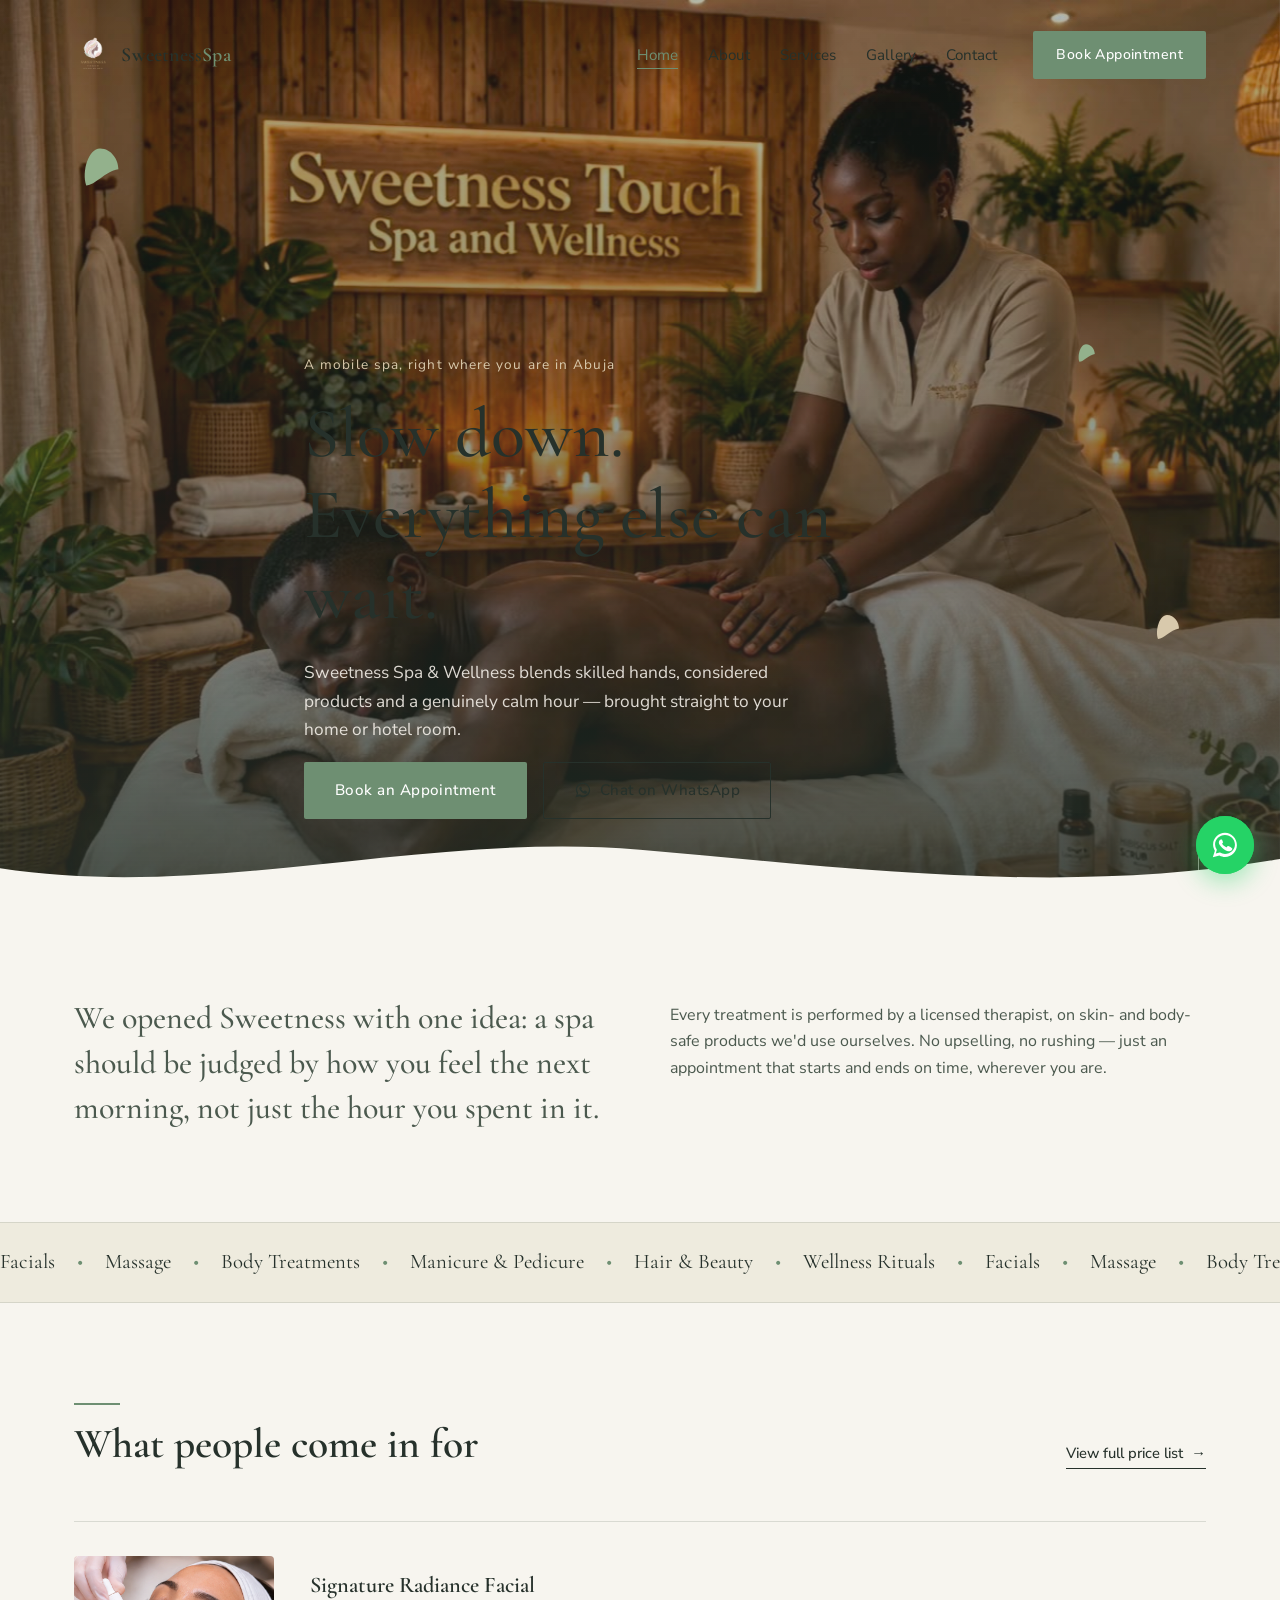
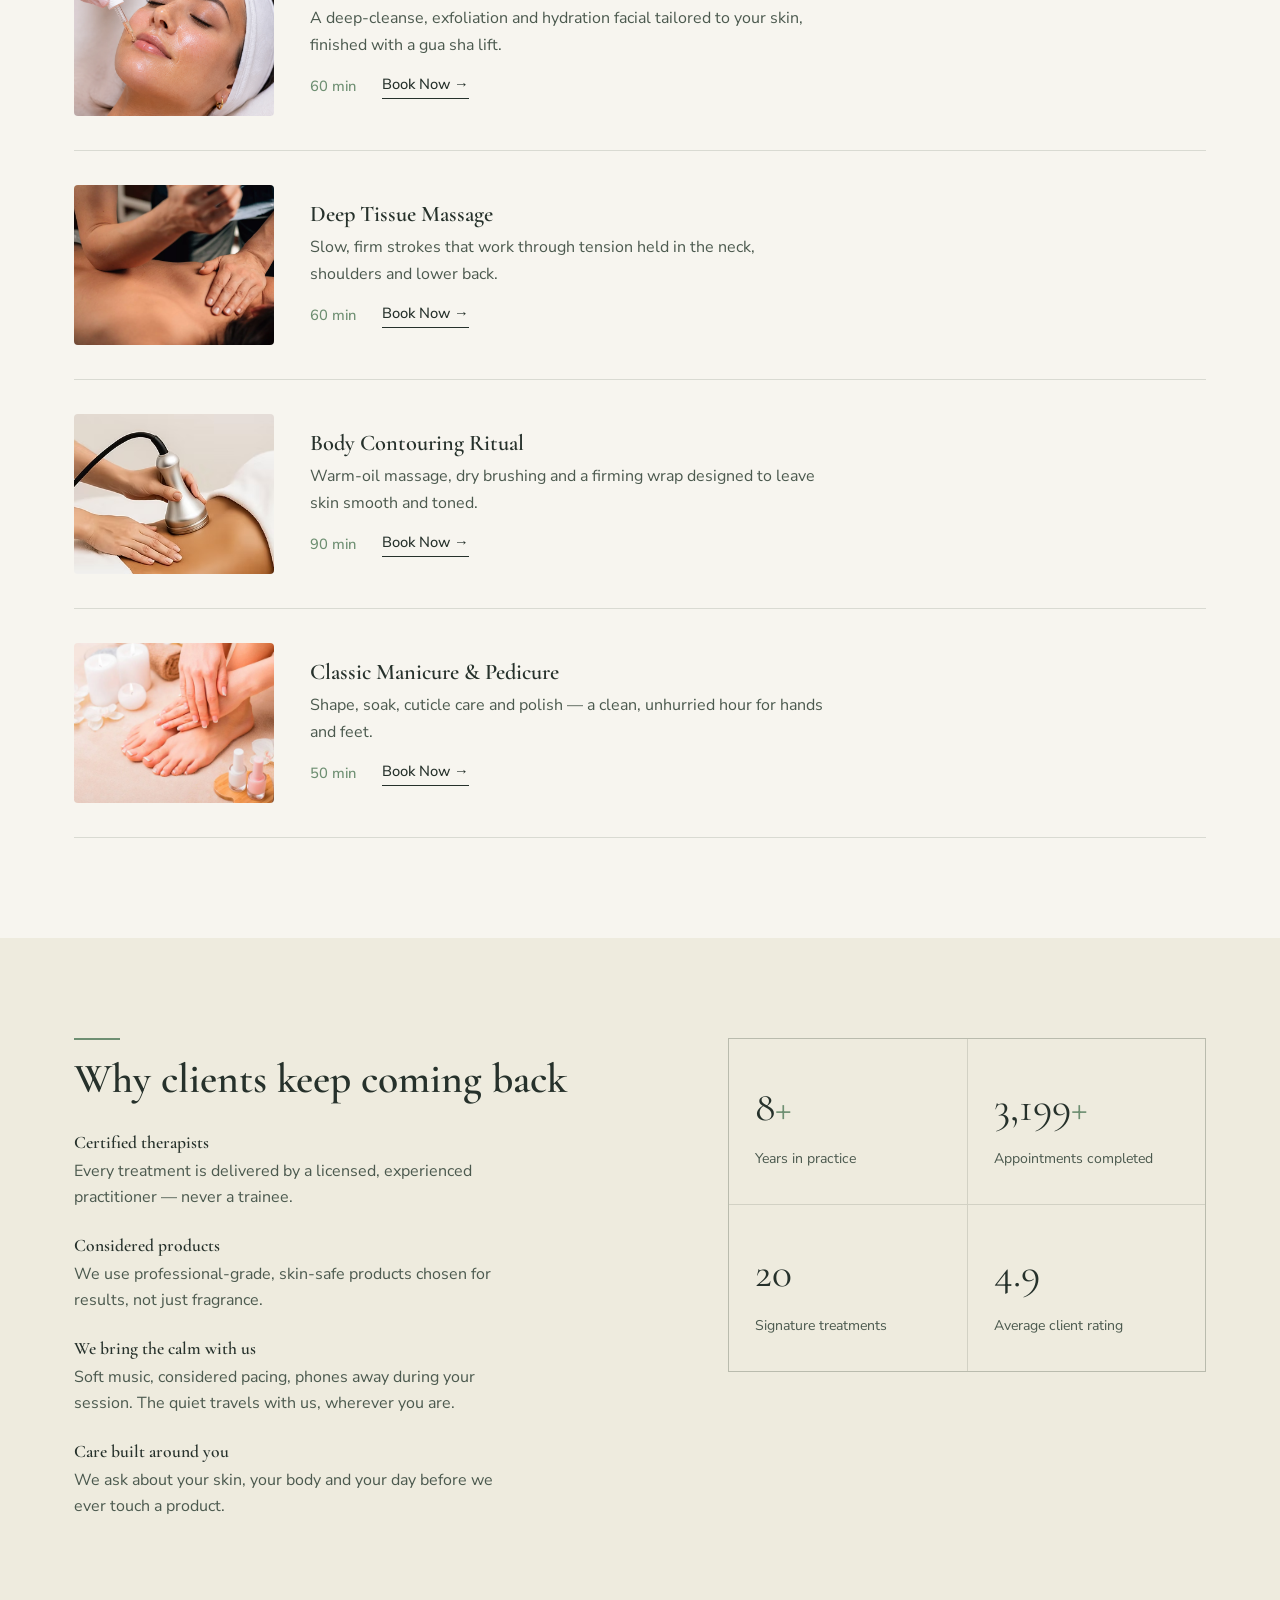
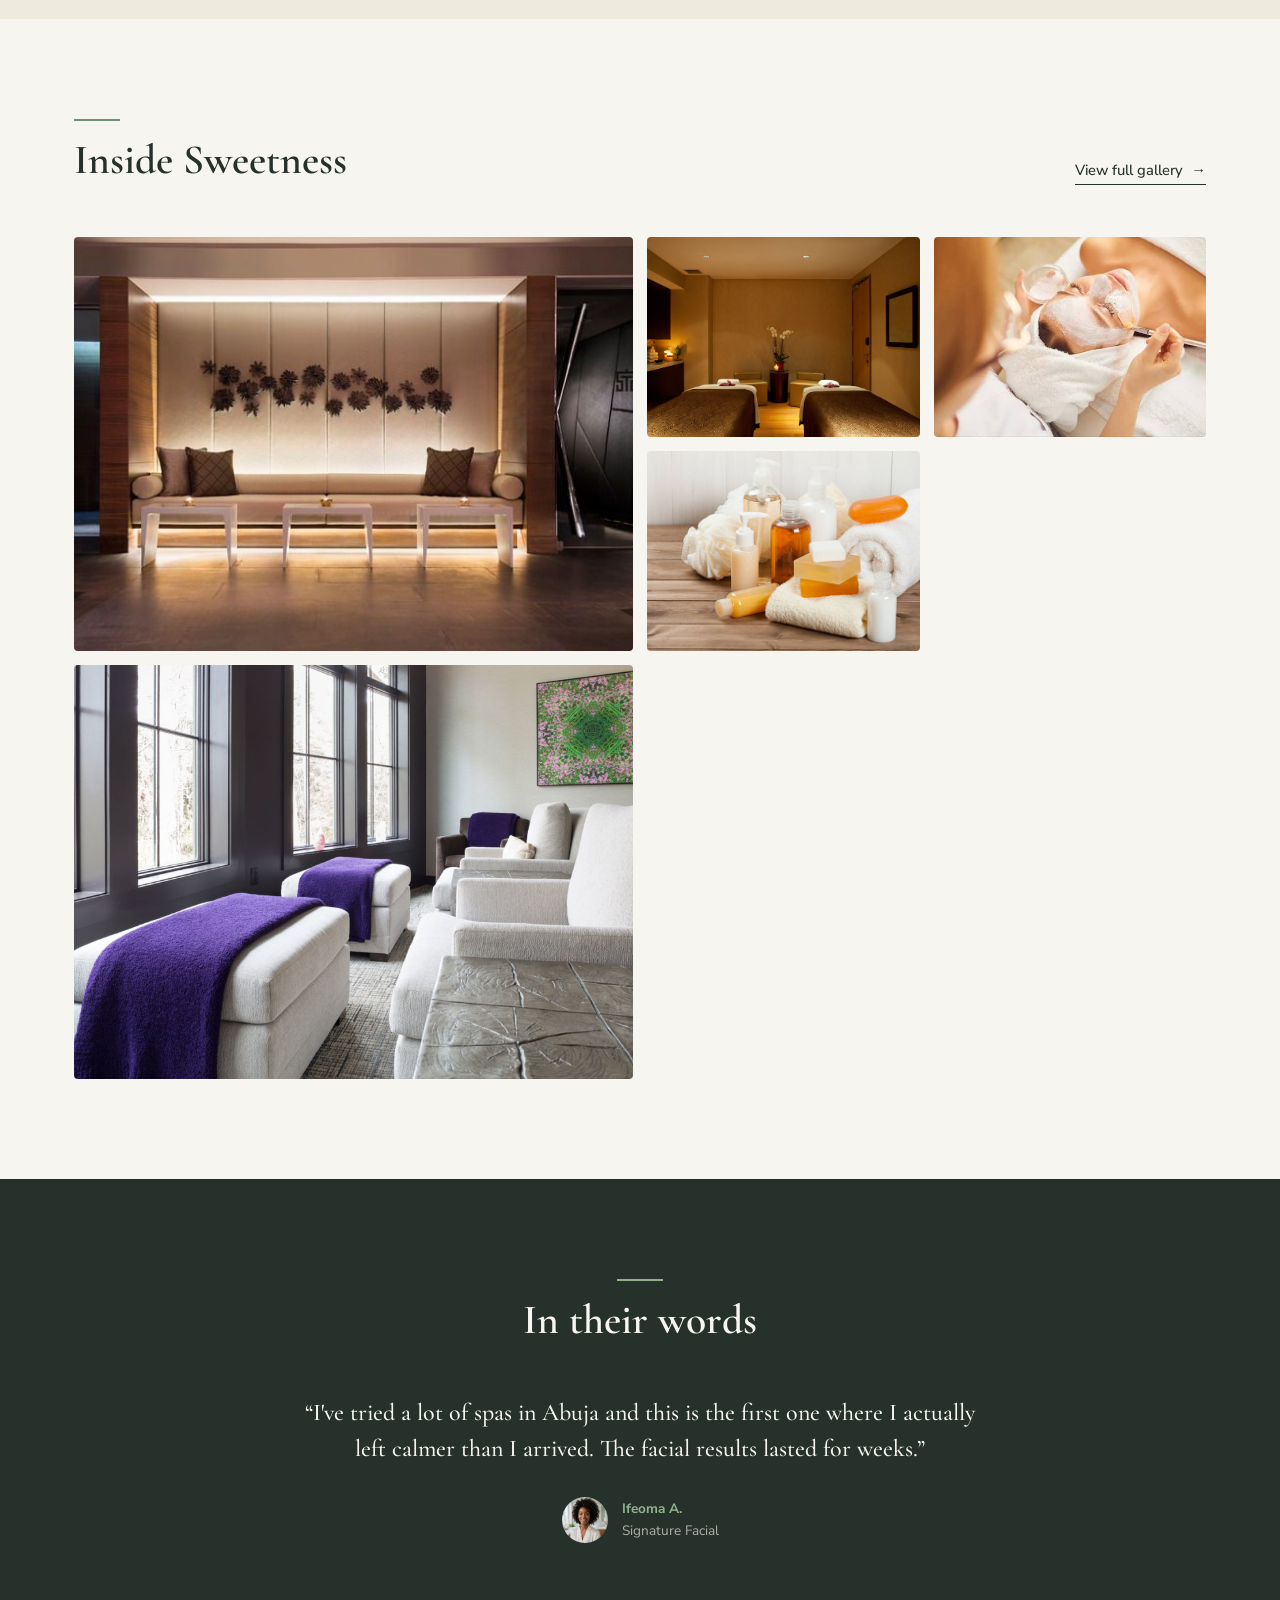
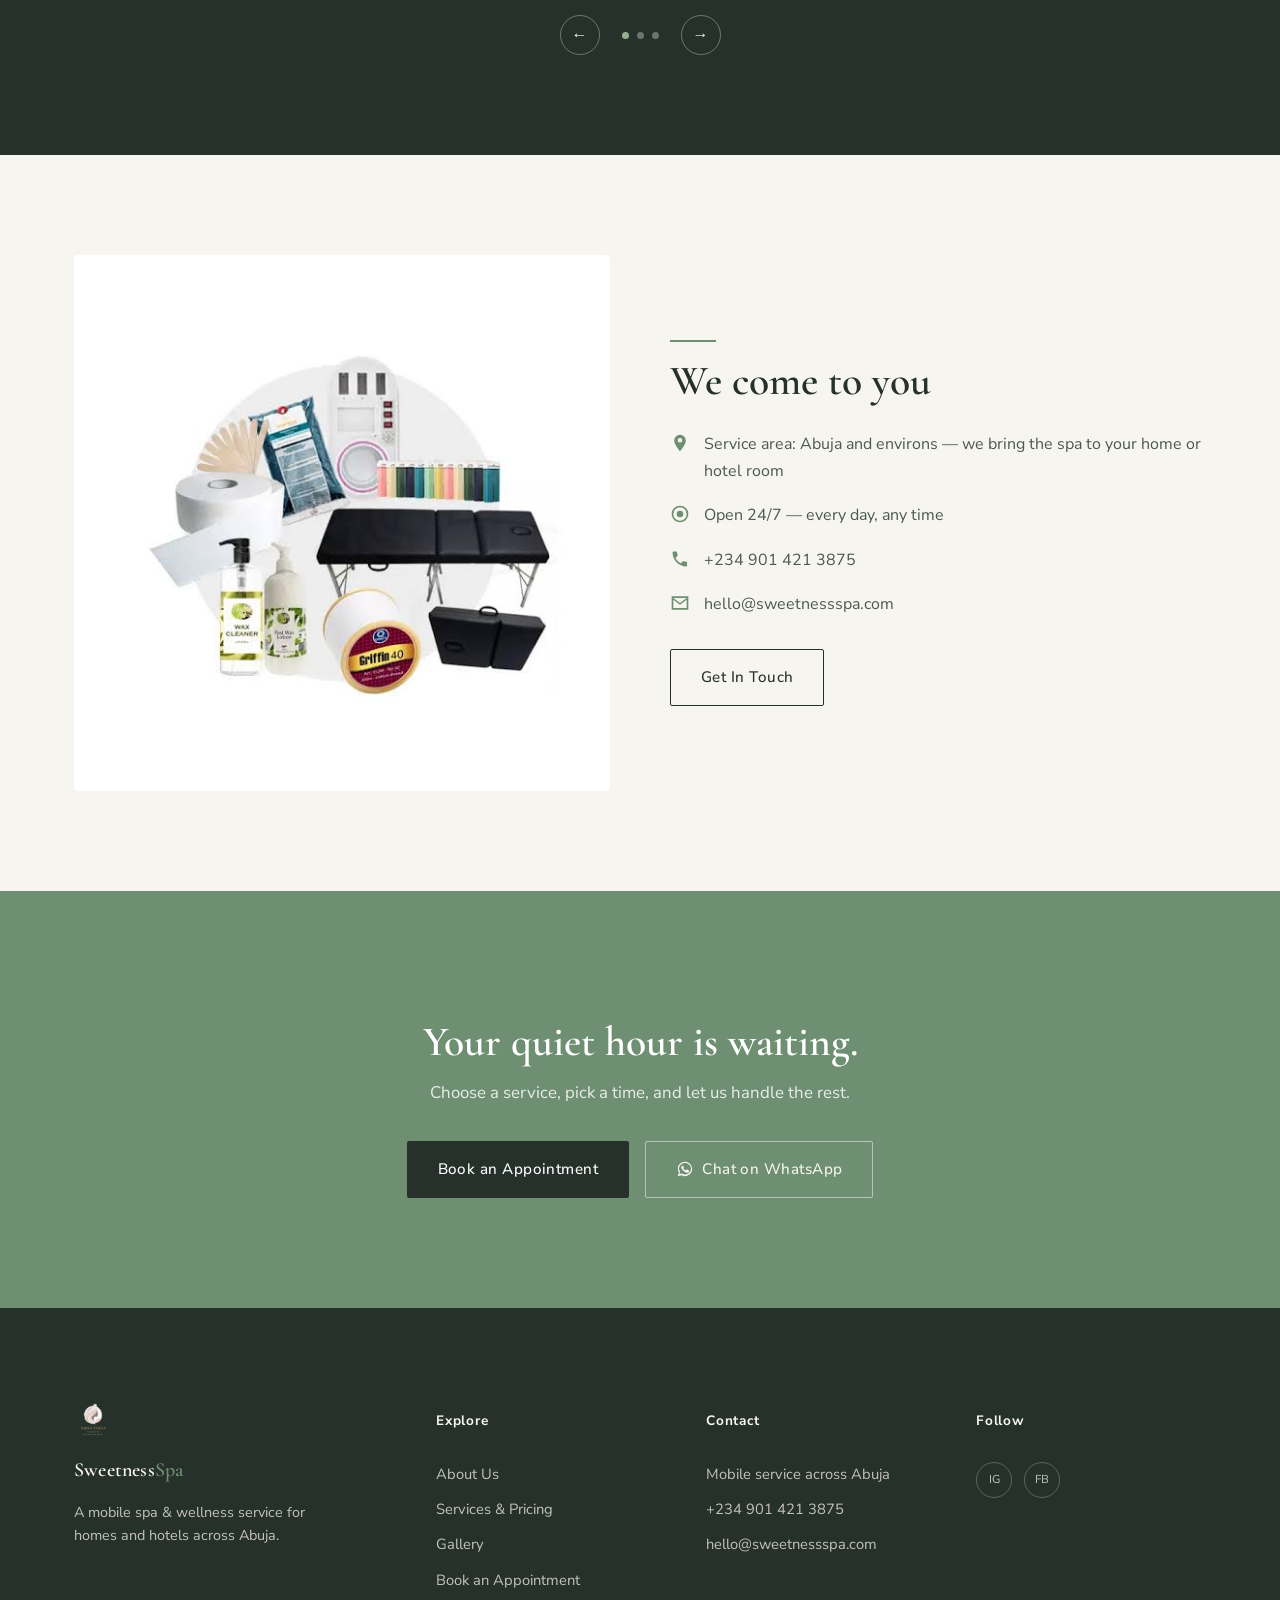
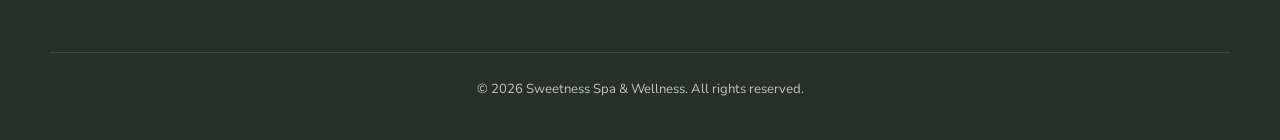
==== commit 6d77271a: "Add files via upload" ====
--- a/index.html
+++ b/index.html
@@ -63,7 +63,7 @@
   <section class="hero" id="hero">
     <div class="hero-media">
       <!-- REPLACE: hero-spa.jpg (wide, high-quality interior/treatment shot) -->
-      <img src="img/signature_radiance.webp" alt="Sweetness Spa treatment room" class="hero-img">
+      <img src="img/sweetness_header_hero.jpeg" alt="Sweetness Spa treatment room" class="hero-img">
       <div class="hero-overlay"></div>
     </div>
 
@@ -135,7 +135,7 @@
             <h3>Signature Radiance Facial</h3>
             <p>A deep-cleanse, exfoliation and hydration facial tailored to your skin, finished with a gua sha lift.</p>
             <div class="service-row-foot">
-              <span class="price">&#8358;25,000 <small>/ 60 min</small></span>
+              <span class="duration">60 min</span>
               <a href="booking.html" class="text-link">Book Now &rarr;</a>
             </div>
           </div>
@@ -150,7 +150,7 @@
             <h3>Deep Tissue Massage</h3>
             <p>Slow, firm strokes that work through tension held in the neck, shoulders and lower back.</p>
             <div class="service-row-foot">
-              <span class="price">&#8358;30,000 <small>/ 75 min</small></span>
+              <span class="duration">60 min</span>
               <a href="booking.html" class="text-link">Book Now &rarr;</a>
             </div>
           </div>
@@ -165,7 +165,7 @@
             <h3>Body Contouring Ritual</h3>
             <p>Warm-oil massage, dry brushing and a firming wrap designed to leave skin smooth and toned.</p>
             <div class="service-row-foot">
-              <span class="price">&#8358;45,000 <small>/ 90 min</small></span>
+              <span class="duration">90 min</span>
               <a href="booking.html" class="text-link">Book Now &rarr;</a>
             </div>
           </div>
@@ -180,7 +180,7 @@
             <h3>Classic Manicure &amp; Pedicure</h3>
             <p>Shape, soak, cuticle care and polish — a clean, unhurried hour for hands and feet.</p>
             <div class="service-row-foot">
-              <span class="price">&#8358;18,000 <small>/ 50 min</small></span>
+              <span class="duration">50 min</span>
               <a href="booking.html" class="text-link">Book Now &rarr;</a>
             </div>
           </div>
@@ -225,7 +225,7 @@
           <p>Appointments completed</p>
         </div>
         <div class="stat">
-          <span class="stat-number" data-count="14">0</span>
+          <span class="stat-number" data-count="20">0</span>
           <p>Signature treatments</p>
         </div>
         <div class="stat">
@@ -316,8 +316,7 @@
           </li>
           <li>
             <svg viewBox="0 0 24 24" class="icon"><path d="M12 8a4 4 0 1 0 0 8 4 4 0 0 0 0-8zm0-6a10 10 0 1 0 0 20 10 10 0 0 0 0-20zm0 18a8 8 0 1 1 0-16 8 8 0 0 1 0 16z"/></svg>
-            <!-- REPLACE: actual service hours -->
-            <span>Mon &ndash; Sat, 9:00 AM &ndash; 7:00 PM &nbsp;&bull;&nbsp; Closed Sundays</span>
+            <span>Open 24/7 &mdash; every day, any time</span>
           </li>
           <li>
             <svg viewBox="0 0 24 24" class="icon"><path d="M6.6 10.8c1.4 2.7 3.6 4.9 6.3 6.3l2.1-2.1c.3-.3.7-.4 1-.2 1.1.4 2.3.6 3.5.6.6 0 1 .4 1 1V20c0 .6-.4 1-1 1C10.6 21 3 13.4 3 4c0-.6.4-1 1-1h3.5c.6 0 1 .4 1 1 0 1.2.2 2.4.6 3.5.1.4 0 .8-.2 1L6.6 10.8z"/></svg>
--- a/css/style.css
+++ b/css/style.css
@@ -405,6 +405,7 @@
   margin-bottom:14px;
 }
 .service-row-foot{ display:flex; align-items:center; gap:26px; }
+.service-row-foot .duration{ font-family:var(--font-body); font-size:.92rem; font-weight:500; color:var(--gold); }
 .price{ font-family:var(--font-display); font-size:1.15rem; color:var(--gold); }
 .price small{ font-family:var(--font-body); font-size:.8rem; color:var(--charcoal-soft); }
 
